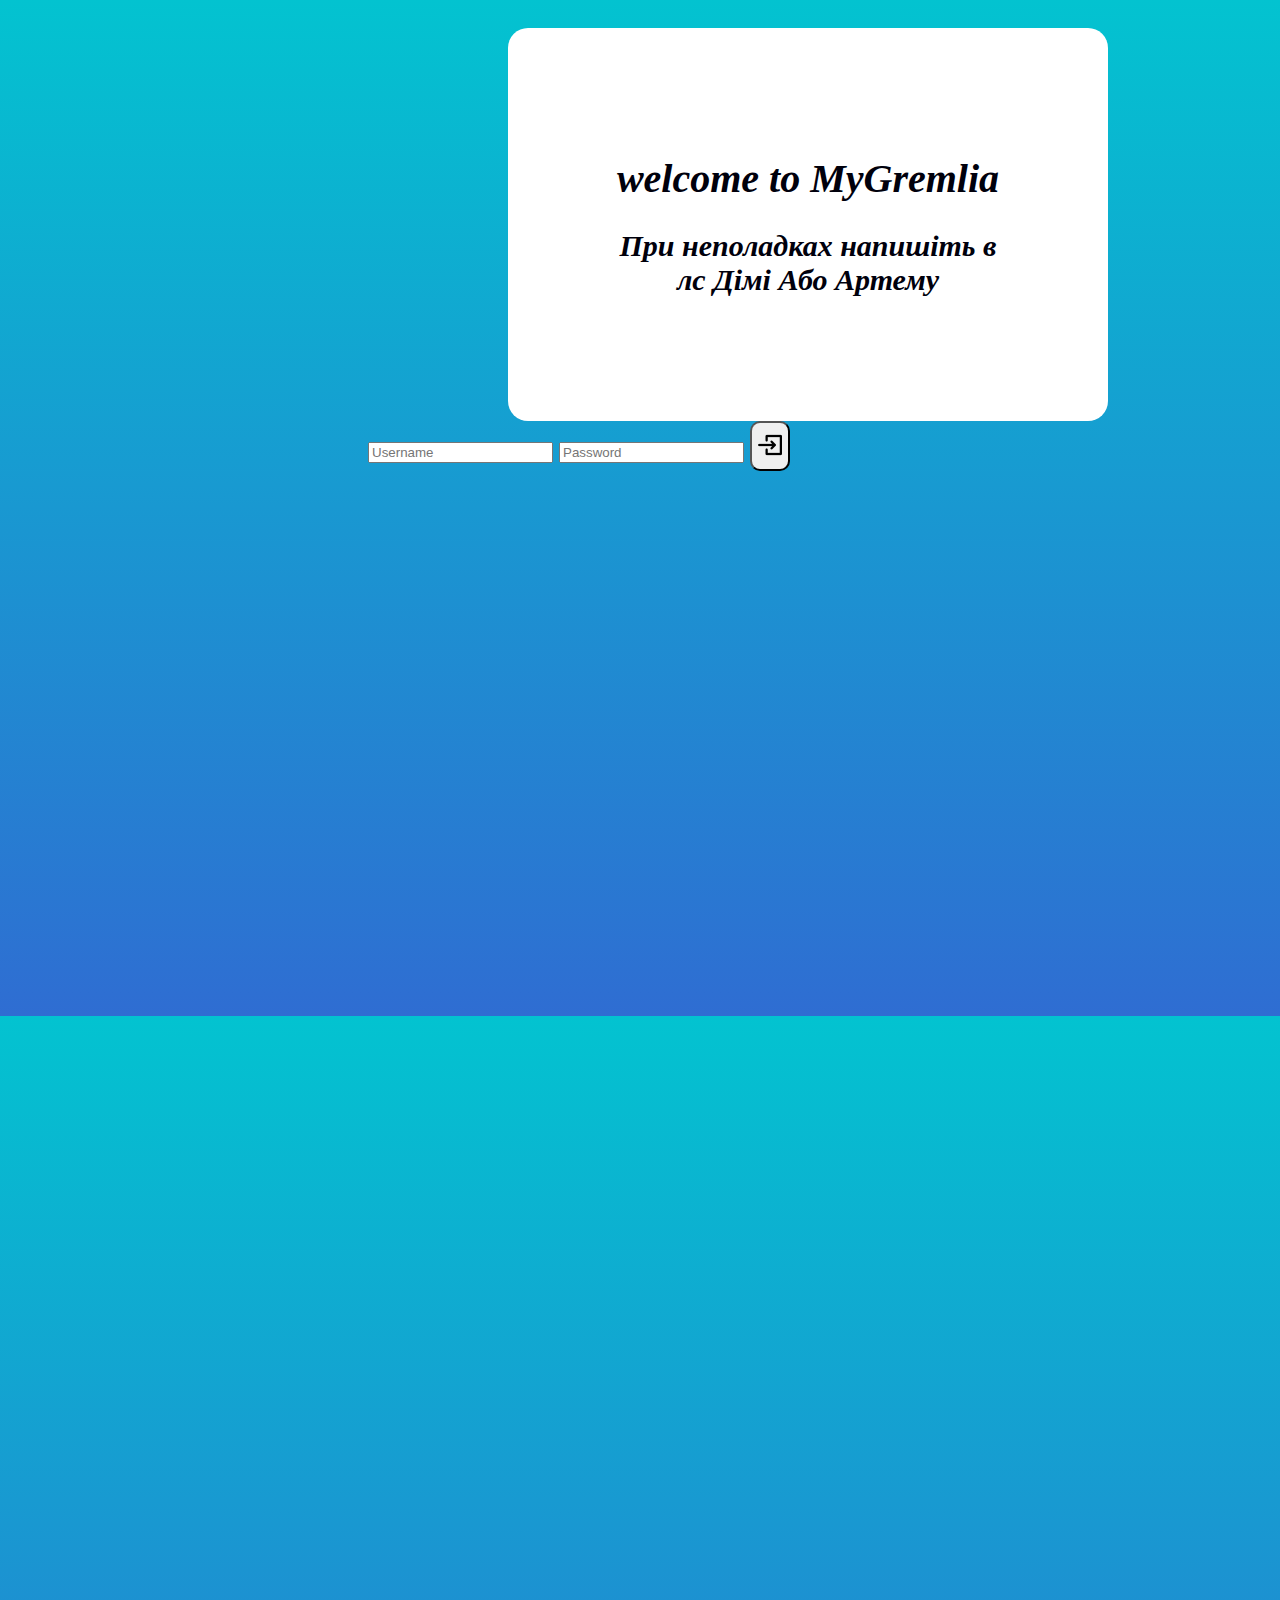
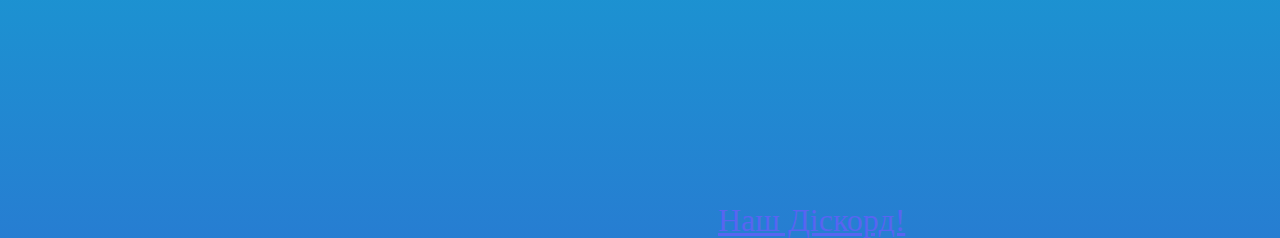
==== index.html @ 1b24bd5d "Add files via upload" ====
<!DOCTYPE html>
<html>
	<head>
		<meta charset="UTF-8"/>
		<title>National bank of archo-gremlia</title>
		<link href="css/style.css" rel="stylesheet" type="text/css">
		<meta name="viewport" content="width=device-width, initial-scale=1.0">
	</head>
	<body>
	<div class="start">
		<h1 class="p1" id="NA">welcome to MyGremlia</h1>
		<div class="LineGradient"></div>
		<h2 class="p2">При неполадках напишіть в лс Дімі Або Артему</h2>
	</div>
	<div class="check">
		<input id="name" class="imya" placeholder="Username">
		<input id="password"  class="parol"  placeholder="Password">
		<button type="button" class="login" onclick="getInfo()"><img class="loginImg" src="css/images/Login.png"></button>
		<script src="js/main.js"></script>
	</div>
	<div class="Acc" id="Acc">
	<h1 class="AccName" id="AccName">Акаунт Користувача:Дмитро</h1>
	<h1 class="PassAcc">Паспорт Користувача:</h1>
	<img id="imgPass" class="PassImg"src="css/images/Dima.png"></img>
	<div class="LineGradient2"></div>
	<h1 class="BankAcc">Банківський Рахунок Користувача:</h1>
	<h2 class="OrtInHave" id="OrtInHave">Ортків в наявності: 240</h2>
	<h2 class="MonthMin" id="MonthMin">Місячні витрати: 0</h2>
	<h2 class="OrtInAva" id="OrtInAva">Ортків за штрафи: 0</h2>
	<h2 class="OrtInMon" id="OrtInMon">Щомісячна Зарплата: 0</h2>
	<h2 class="OrtMin" id="OrtMin">Ортків витрачено: 0</h2>
	<h1 class="BlagoAcc" id="BlagoAcc">Благополуччя Користувача:</h1>
	<h2 class="RobotaAcc" id="RobotaAcc">Робота користувача: Співак, Політичний Діяч</h2>
	<h2 class="Strach" id="Strach">Страховки: </h2>
	</div>
		<a href="https://discord.gg/2CWbFX7F">Наш Діскорд!</a>
	</body>
</html>
---- css/style.css ----
body {
	background-image: linear-gradient(180deg, #03c3d0,#2f6dd2);
	width: 1000px;
	height: 1000px;
}
.menu {
	position: relative;
	background-color: #ffffff;
	border: 3px solid #4a4a4a;
	border-radius: 1px;
	width: 50%;
	padding: 5px;
	text-align: top-left;
	font-style: Monaco;
	font: italic 2em "Fira Sans", serif;
}
.PassportMenu {
	width: 130px;
	height: 50px;
	border-radius: 10px;
	color: #4a4a4a;
	text-align: right;
}
.BankMenu {
	width: 90px;
	height: 50px;
	border-radius: 10px;
	color: #4a4a4a;
	text-align: right;
}
.check {
	font-size: 150%;
	position: relative;
	top: 20px;
	right: -360px;
}
.start {
	color: #00000c;
	background-color: #ffffff;
	border: 0px solid #4a4a4a;
	font-style: Monaco;
	font: italic 1.2em "Fira Sans", serif;
	font-size: 20px;
	border-radius: 20px;
	width: 40%;
	text-align: center;
	position: relative;
	top: 20px;
	right: -500px;
	padding: 100px;
}
a {
	color: #5865f1;
	font-size: 32px;
	text-align: center;
	position: relative;
	top: 20px;
	right: -710px;
}
.CheckYourBalance {
	color: #ffffff;
}
.login {
	border-radius: 10px;
	height: 50px;
	border-radius: 10px;
	font: italic 1.2 em "Fira Sans", serif;
}
.OpenTab {
	border-radius: 10px;
	width: 124px;
	height: 50px;
	font-size: 28px;
	text-align: right;
}
.PassImg {
	position: relative;
	right: -400px;
	top: 25px;
}
.MenuImg {
	position: relative;
	right: 10px;
	top: 3px;
}
@media(max-width: 700px){
.start {
	width: 20%;
	right: -75px;
	font-family: 'Amatic SC', cursive;
	font-size: 8px;
	height: 240px;
	text-align: center;
	border: 0px solid #4a4a4a;
	padding: 10px;
}
.Acc {
	border-radius: 20px;
	color: #00000c;
	background-color: #ffffff;
	width: 35%;
	right: -75px;
	font-family: 'Amatic SC', cursive;
	font-size: 8px;
	height: 440px;
	text-align: center;
	border: 0px solid #4a4a4a;
	padding: 10px;
}
.AccName {
	font-size: 20px;
	background: linear-gradient(180deg, #03c3d0,#2f6dd2);
	-webkit-background-clip: text;
	-webkit-text-fill-color: transparent;
}
.PassAcc {
	width: 70px;
}
.LineGradient {
	position: relative;
	right: -15px;
	width: 170px;
	height: 5px;
	background-color: #00ccff;
	border-radius: 10px;
}
.LineGradient2 {
	position: relative;
	right: -15px;
	width: 2.5px;
	height: 220px;
	background-image: linear-gradient(180deg, #3e95c6,#3a92bf);
	border-radius: 10px;
	top: -70px;
	right: -3px;
}
.BankAcc {
	position: relative;
	top: -280px;
	right: 30px;	
}
.OrtInHave {
	position: relative;
	font-size: 14px;
	top: -290px;
	right: -10px;
	text-align: left;
}
.MonthMin {
	position: relative;
	font-size: 14px;
	top: -300px;
	right: -10px;
	text-align: left;
}
.OrtInAva {
	position: relative;
	font-size: 14px;
	top: -310px;
	right: -10px;
	text-align: left;
}
.OrtInMon {
	position: relative;
	font-size: 14px;
	top: -320px;
	right: -10px;
	text-align: left;
}
.OrtMin {
	position: relative;
	font-size: 14px;
	top: -330px;
	right: -10px;
	text-align: left;
}
.BlagoAcc {
	position: relative;
	top: -340px;
	right: 55px;	
}
.RobotaAcc {
	position: relative;
	font-size: 14px;
	top: -350px;
	right: -10px;
	text-align: left;
}
.Strach {
	position: relative;
	font-size: 14px;
	top: -360px;
	right: -10px;
	text-align: left;
}
.parol {
	position: relative;
	top: -150px;
	right: 148px;
	border-radius: 10px;
	font-family: 'Amatic SC', cursive;
	width: 140px;
	height: 25px;
	position: relative;
	font-size: 15px;
	border-color: #50aef1;
}
.imya {
	border-radius: 10px;
	font-family: 'Amatic SC', cursive;
	width: 140px;
	height: 25px;
	position: relative;
	font-size: 15px;
	top: -200px;
	right: -10px;
	border-color: #04cdfd;
}
.p2 {
	position: relative;
	top: 100px;
	width:150px;
	right: -25px;
}
.check {
	font-size: 250%;
	position: relative;
	top: 20px;
	right: -100px;
}
.login {
	height: 30px;
	width: 30px;
	font-size: 50%;
	border-radius: 10px;
	font: italic 1.2 em "Fira Sans", serif;
	position: relative;
	top: -50px;
	right: 245px;
	border-color: #04cdfd;
}
a {
	color: #5865f1;
	font-size: 16px;
	text-align: center;
	position: relative;
	top: 120px;
	right: 210px;
}
.menu {
	width: 20%;
	font: italic 1.2em "Fira Sans", serif;
	font-size: 30px;	 
}
.PassportMenu {
	width: 90px;
	height: 36px;
	border-radius: 10px;
	color: #4a4a4a;
	font-size: 8px;
}
.BankMenu {
	width: 62px;
	height: 35px;
	border-radius: 10px;
	color: #4a4a4a;
	font-size: 8px;
}
.BankImg {
	width: 15px;
	position: relative;
	right: 1px;
}
.PassportImg {
	width: 20px;
	position: relative;
	right: 1px;
	
}
.PassImg {
	width: 200px;
	height: 180px;
	position: relative;
	right: -50px;
	top: -50px;
}
.MenuImg {
	width: 15px;
	position: relative;
	right: 2px;
}
.OpenTab {
	border-radius: 10px;
	width: 67px;
	height: 30px;
	font-size: 12px;
	text-align: right;
}
.loginImg {
	position: relative;
	height: 15px;
	width: 15px;
}
	}
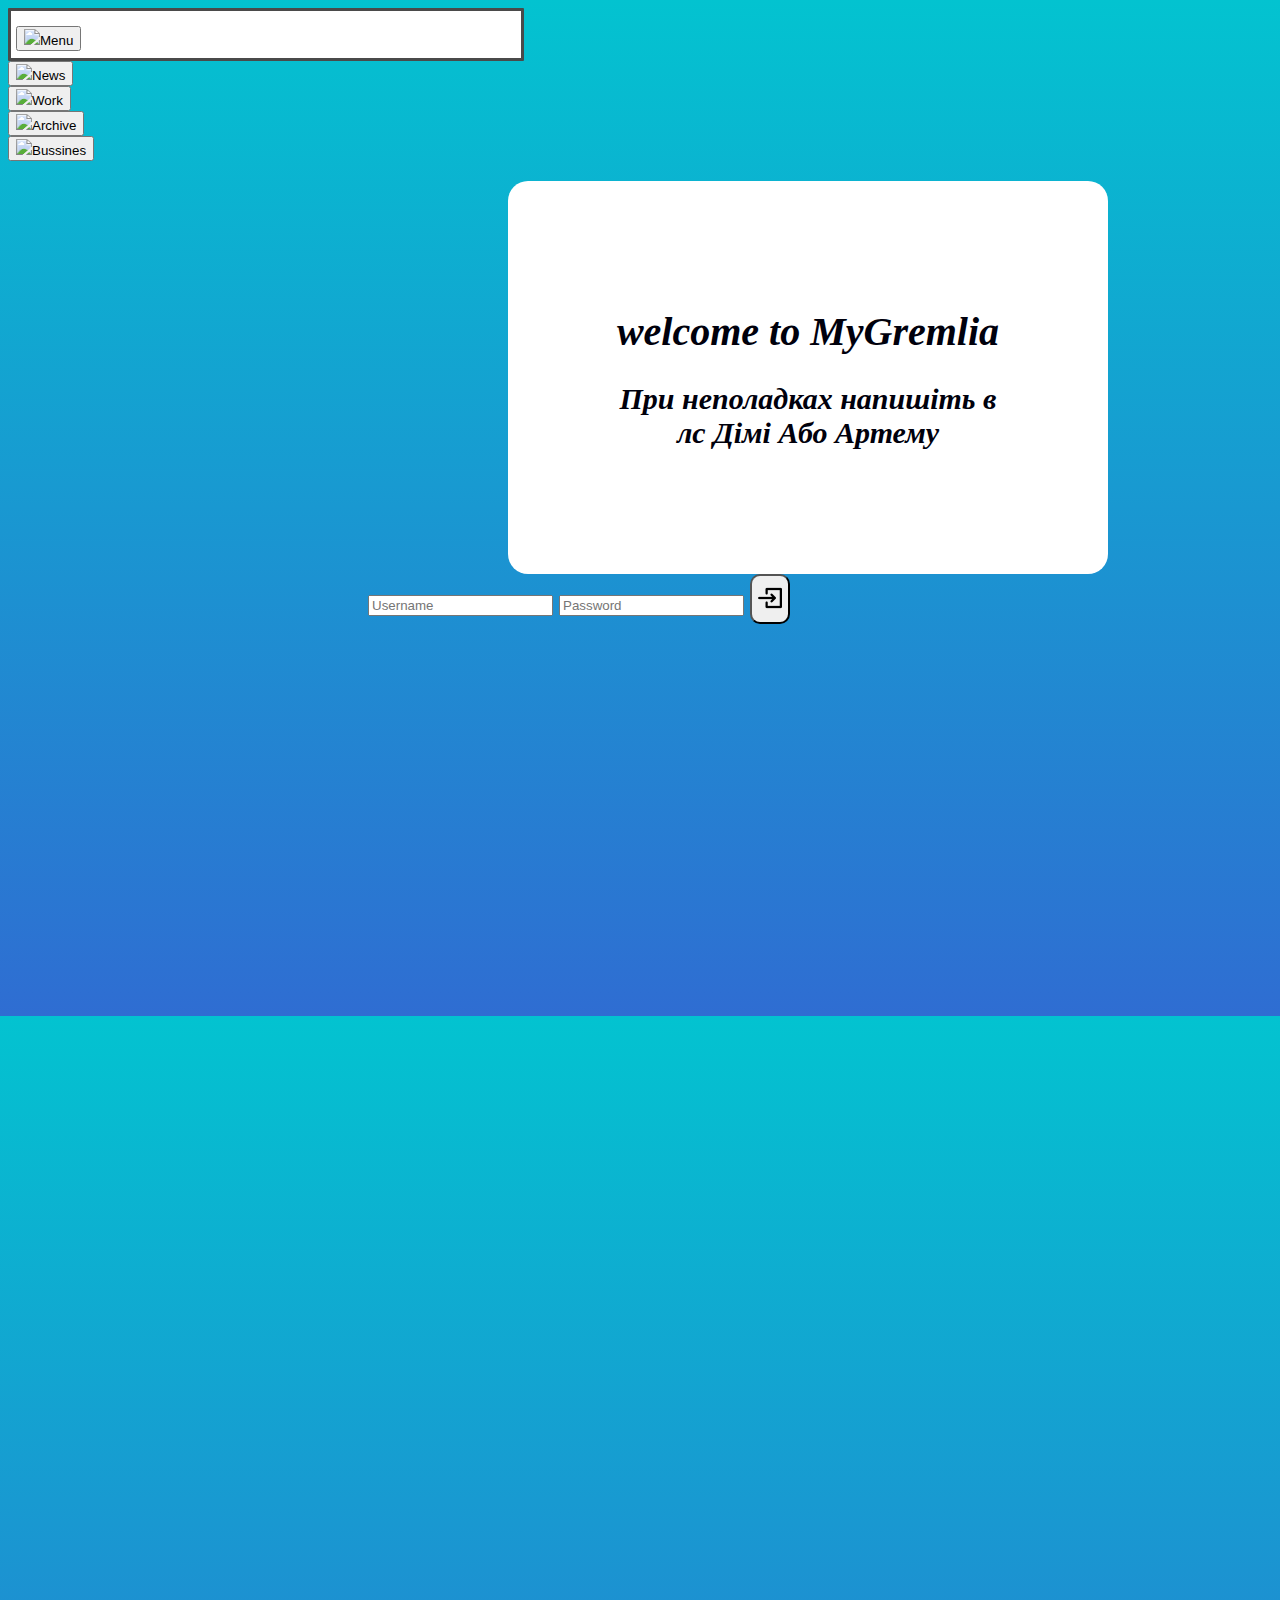
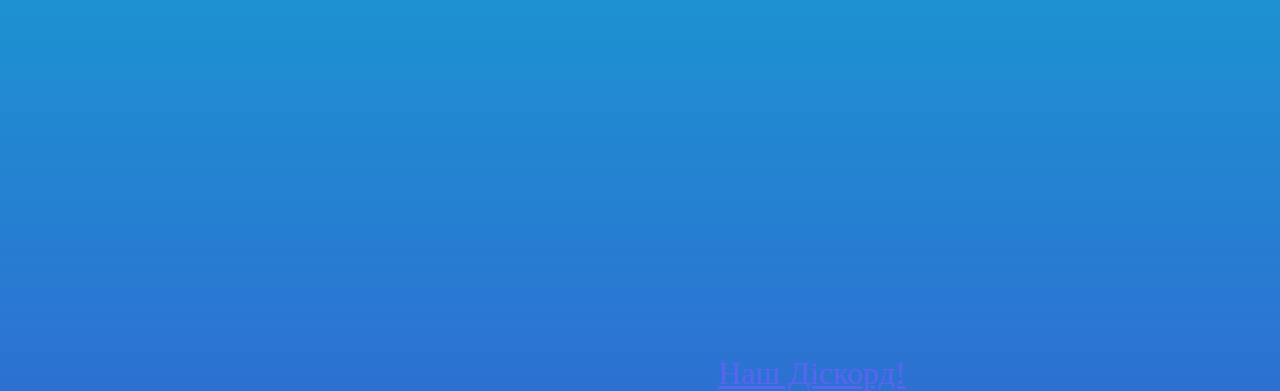
==== commit 7cfc55b7: "Add files via upload" ====
--- a/index.html
+++ b/index.html
@@ -7,12 +7,25 @@
 		<meta name="viewport" content="width=device-width, initial-scale=1.0">
 	</head>
 	<body>
-	<div class="start">
+	<div class="menu" id="menu">
+	<button class="MenuButton" id="MenuButton" onclick="MenuOpen()"><img class="ImgMenu"src="css/Images/Menu.png">Menu</button>
+	<div class="LineGradient3"></div>
+	</div>
+	<div class="MenuWindow" id="MenuWindow">
+	<button class="B1"><img src="css/Images/News.png" class="NewsIcon">News</button>
+	<div class="Line1"></div>
+	<button class="B2"><img src="css/Images/Work.png" class="WorkIcon">Work</button>
+	<div class="Line2"></div>
+	<button class="B3"><img src="css/Images/Archive.png" class="ArchiveIcon">Archive</button>
+	<div class="Line3"></div>
+	<button class="B4"><img src="css/Images/Bussines.png" class="BussinesIcon">Bussines</button>
+	</div>
+	<div class="start" id="loginWindow">
 		<h1 class="p1" id="NA">welcome to MyGremlia</h1>
 		<div class="LineGradient"></div>
 		<h2 class="p2">При неполадках напишіть в лс Дімі Або Артему</h2>
 	</div>
-	<div class="check">
+	<div class="check" id="loginInAcc">
 		<input id="name" class="imya" placeholder="Username">
 		<input id="password"  class="parol"  placeholder="Password">
 		<button type="button" class="login" onclick="getInfo()"><img class="loginImg" src="css/images/Login.png"></button>
--- a/css/style.css
+++ b/css/style.css
@@ -87,7 +87,6 @@
 .start {
 	width: 20%;
 	right: -75px;
-	font-family: 'Amatic SC', cursive;
 	font-size: 8px;
 	height: 240px;
 	text-align: center;
@@ -100,7 +99,6 @@
 	background-color: #ffffff;
 	width: 35%;
 	right: -75px;
-	font-family: 'Amatic SC', cursive;
 	font-size: 8px;
 	height: 440px;
 	text-align: center;
@@ -198,7 +196,6 @@
 	top: -150px;
 	right: 148px;
 	border-radius: 10px;
-	font-family: 'Amatic SC', cursive;
 	width: 140px;
 	height: 25px;
 	position: relative;
@@ -207,7 +204,6 @@
 }
 .imya {
 	border-radius: 10px;
-	font-family: 'Amatic SC', cursive;
 	width: 140px;
 	height: 25px;
 	position: relative;
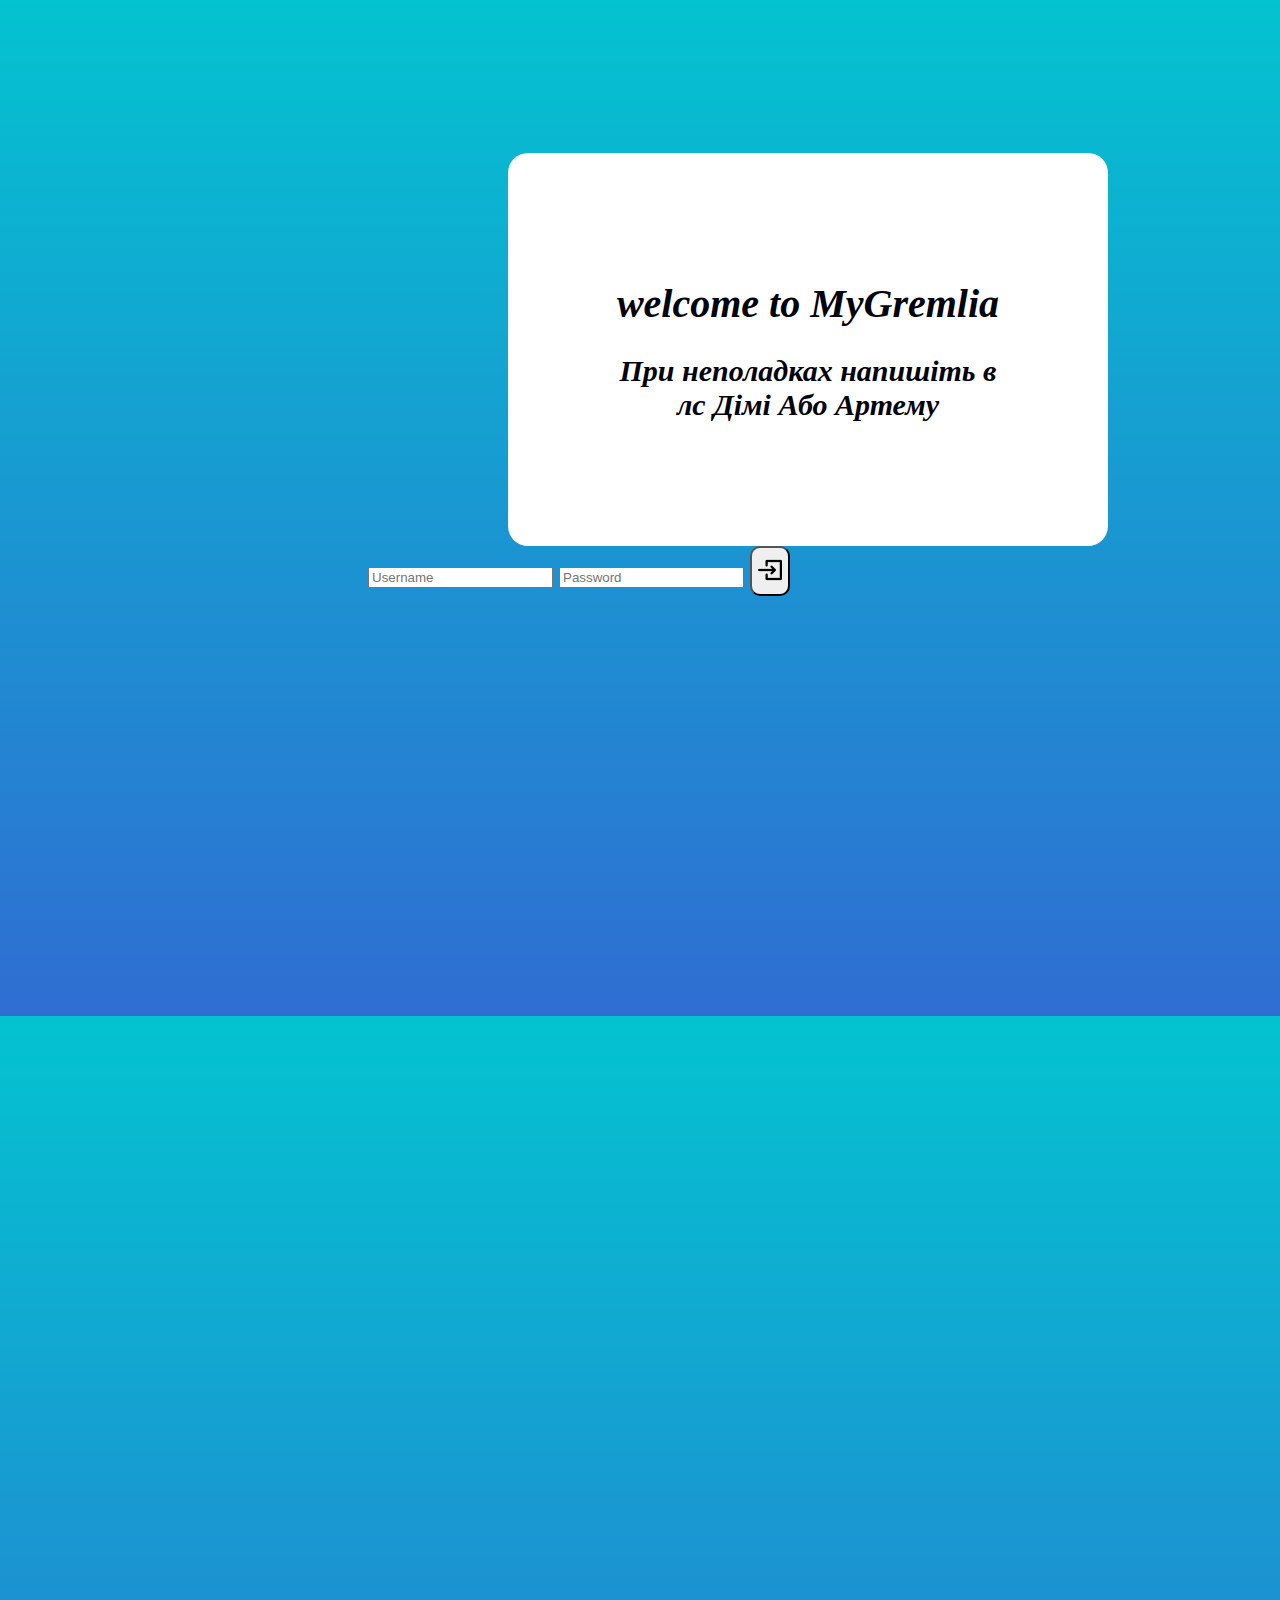
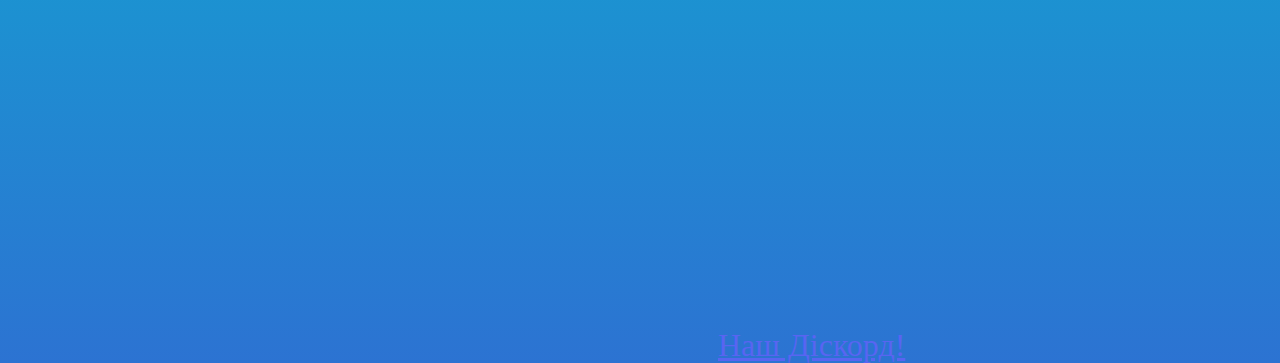
==== commit 0c39fe5c: "Add files via upload" ====
--- a/index.html
+++ b/index.html
@@ -7,6 +7,7 @@
 		<meta name="viewport" content="width=device-width, initial-scale=1.0">
 	</head>
 	<body>
+	<div class="MenuS">
 	<div class="menu" id="menu">
 	<button class="MenuButton" id="MenuButton" onclick="MenuOpen()"><img class="ImgMenu"src="css/Images/Menu.png">Menu</button>
 	<div class="LineGradient3"></div>
@@ -19,6 +20,7 @@
 	<button class="B3"><img src="css/Images/Archive.png" class="ArchiveIcon">Archive</button>
 	<div class="Line3"></div>
 	<button class="B4"><img src="css/Images/Bussines.png" class="BussinesIcon">Bussines</button>
+	</div>
 	</div>
 	<div class="start" id="loginWindow">
 		<h1 class="p1" id="NA">welcome to MyGremlia</h1>
--- a/css/style.css
+++ b/css/style.css
@@ -2,18 +2,7 @@
 	background-image: linear-gradient(180deg, #03c3d0,#2f6dd2);
 	width: 1000px;
 	height: 1000px;
-}
-.menu {
-	position: relative;
-	background-color: #ffffff;
-	border: 3px solid #4a4a4a;
-	border-radius: 1px;
-	width: 50%;
-	padding: 5px;
-	text-align: top-left;
-	font-style: Monaco;
-	font: italic 2em "Fira Sans", serif;
-}
+}	
 .PassportMenu {
 	width: 130px;
 	height: 50px;
@@ -83,6 +72,9 @@
 	right: 10px;
 	top: 3px;
 }
+.MenuButton:hover {
+	box-shadow: inset 100px 0 0 0 #000000;
+}
 @media(max-width: 700px){
 .start {
 	width: 20%;
@@ -97,13 +89,14 @@
 	border-radius: 20px;
 	color: #00000c;
 	background-color: #ffffff;
-	width: 35%;
-	right: -75px;
+	width: 85%;
+	left: 20px;
 	font-size: 8px;
 	height: 440px;
 	text-align: center;
 	border: 0px solid #4a4a4a;
 	padding: 10px;
+	position: absolute;
 }
 .AccName {
 	font-size: 20px;
@@ -165,6 +158,128 @@
 	right: -10px;
 	text-align: left;
 }
+.MenuButton {
+	position: relative;
+	width: 100px;
+	border-radius: 10px;
+	text-align: right;
+	right: -135px;
+	font-size: 16px;
+	border-color: #04cdfd;
+	box-shadow: inset 0 0 0 0 #adadad;
+	transition: ease-out 0.3s;
+	outline: none;
+}
+.MenuButton:hover {
+	box-shadow: inset 100px 0 0 0 #adadad;
+}
+.ImgMenu {
+	position: relative;
+	right: 20px;
+	top: 2px;
+}
+.LineGradient3 {
+	position: relative;
+	border-radius: 10px;
+	width: 5px;
+	height: 20px;
+	background-image: linear-gradient(180deg, #03c3d0,#2f6dd2);
+	right: -175px;
+	top: -25px;
+}
+.MenuWindow {
+	position: relative;
+	padding: 5px;
+	background-color: #ffffff;
+	width: 360px;
+	border-radius: 10px;
+	border: 2px solid transparent;
+	border-image: linear-gradient(0deg, #03c3d0,#2f6dd2);
+	border-image-slice: 1;
+	height: 50px;
+}
+.B1 {
+	position: relative;
+	right: 0px;
+	height: 50px;
+	font-size : 13px;
+	border-radius: 10px;
+	border-color: #3e95c6;
+}
+.NewsIcon {
+	position: relative;
+	top: 7px;
+	right: 3px;
+}
+.Line1 {
+	position: relative;
+	width: 10px;
+	height: 50px;
+	top: -50px;
+	right: -77px;
+	background-image: linear-gradient(0deg, #03c3d0,#2f6dd2);
+	border-radius: 10px;
+}
+.B2 {
+	position: relative;
+	right: -90px;
+	top: -100px;
+	font-size : 13px;
+	border-radius: 10px;
+	border-color: #3e95c6;
+	height: 50px;
+}
+.WorkIcon {
+	position: relative;
+	top: 7px;
+	right: 3px;
+}
+.Line2 {
+	position: relative;
+	width: 10px;
+	height: 50px;
+	top: -150px;
+	right: -163px;
+	background-image: linear-gradient(0deg, #03c3d0,#2f6dd2);
+	border-radius: 10px;
+}
+.B3 {
+	position: relative;
+	right: -176px;
+	top: -200px;
+	font-size : 13px;
+	border-radius: 10px;
+	border-color: #3e95c6;
+	height: 50px;
+}
+.ArchiveIcon {
+	position: relative;
+	top: 7px;
+	right: 3px;
+}
+.Line3 {
+	position: relative;
+	width: 10px;
+	height: 50px;
+	top: -250px;
+	right: -263px;
+	background-image: linear-gradient(0deg, #03c3d0,#2f6dd2);
+	border-radius: 10px;
+}
+.B4 {
+	position: relative;
+	right: -277px;
+	font-size : 10.8px;
+	border-radius: 10px;
+	border-color: #3e95c6;
+	height: 50px;
+	top: -300px;
+}
+.BussinesIcon {
+	position: relative;
+	top: 7px;
+	right: 3px;
+}
 .OrtMin {
 	position: relative;
 	font-size: 14px;
@@ -243,11 +358,6 @@
 	top: 120px;
 	right: 210px;
 }
-.menu {
-	width: 20%;
-	font: italic 1.2em "Fira Sans", serif;
-	font-size: 30px;	 
-}
 .PassportMenu {
 	width: 90px;
 	height: 36px;
@@ -279,11 +389,6 @@
 	position: relative;
 	right: -50px;
 	top: -50px;
-}
-.MenuImg {
-	width: 15px;
-	position: relative;
-	right: 2px;
 }
 .OpenTab {
 	border-radius: 10px;
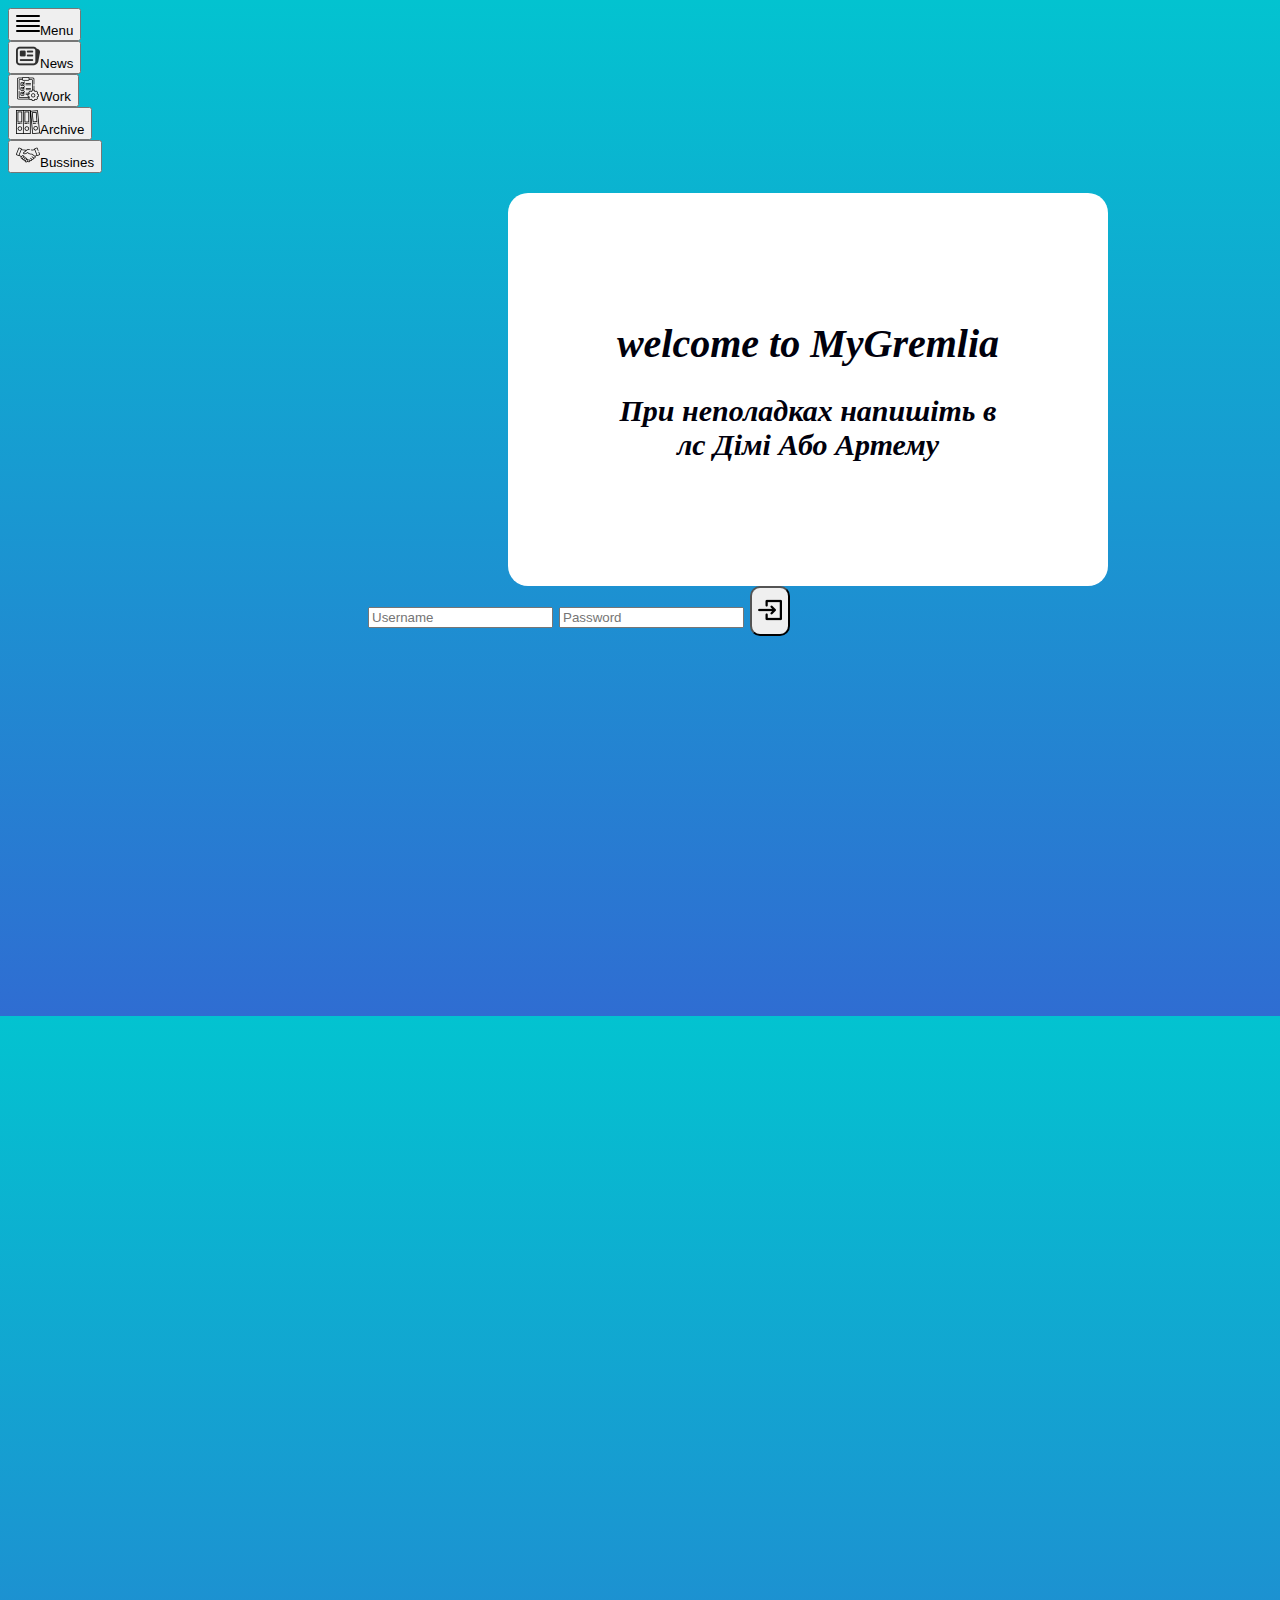
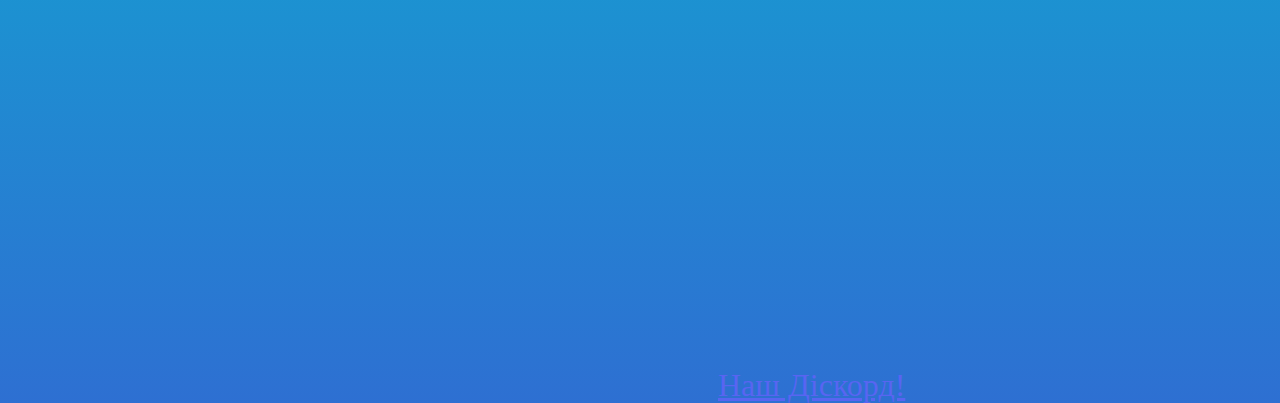
==== commit a2c4f412: "Add files via upload" ====
--- a/index.html
+++ b/index.html
@@ -9,17 +9,17 @@
 	<body>
 	<div class="MenuS">
 	<div class="menu" id="menu">
-	<button class="MenuButton" id="MenuButton" onclick="MenuOpen()"><img class="ImgMenu"src="css/Images/Menu.png">Menu</button>
+	<button class="MenuButton" id="MenuButton" onclick="MenuOpen()"><img class="ImgMenu"src="css/images/Menu.png">Menu</button>
 	<div class="LineGradient3"></div>
 	</div>
 	<div class="MenuWindow" id="MenuWindow">
-	<button class="B1"><img src="css/Images/News.png" class="NewsIcon">News</button>
+	<button class="B1"><img src="css/images/News.png" class="NewsIcon">News</button>
 	<div class="Line1"></div>
-	<button class="B2"><img src="css/Images/Work.png" class="WorkIcon">Work</button>
+	<button class="B2"><img src="css/images/Work.png" class="WorkIcon">Work</button>
 	<div class="Line2"></div>
-	<button class="B3"><img src="css/Images/Archive.png" class="ArchiveIcon">Archive</button>
+	<button class="B3"><img src="css/images/Archive.png" class="ArchiveIcon">Archive</button>
 	<div class="Line3"></div>
-	<button class="B4"><img src="css/Images/Bussines.png" class="BussinesIcon">Bussines</button>
+	<button class="B4"><img src="css/images/Bussines.png" class="BussinesIcon">Bussines</button>
 	</div>
 	</div>
 	<div class="start" id="loginWindow">
--- a/css/style.css
+++ b/css/style.css
@@ -173,6 +173,10 @@
 .MenuButton:hover {
 	box-shadow: inset 100px 0 0 0 #adadad;
 }
+.MenuS {
+	position: relative;
+	top: 520px;
+}
 .ImgMenu {
 	position: relative;
 	right: 20px;
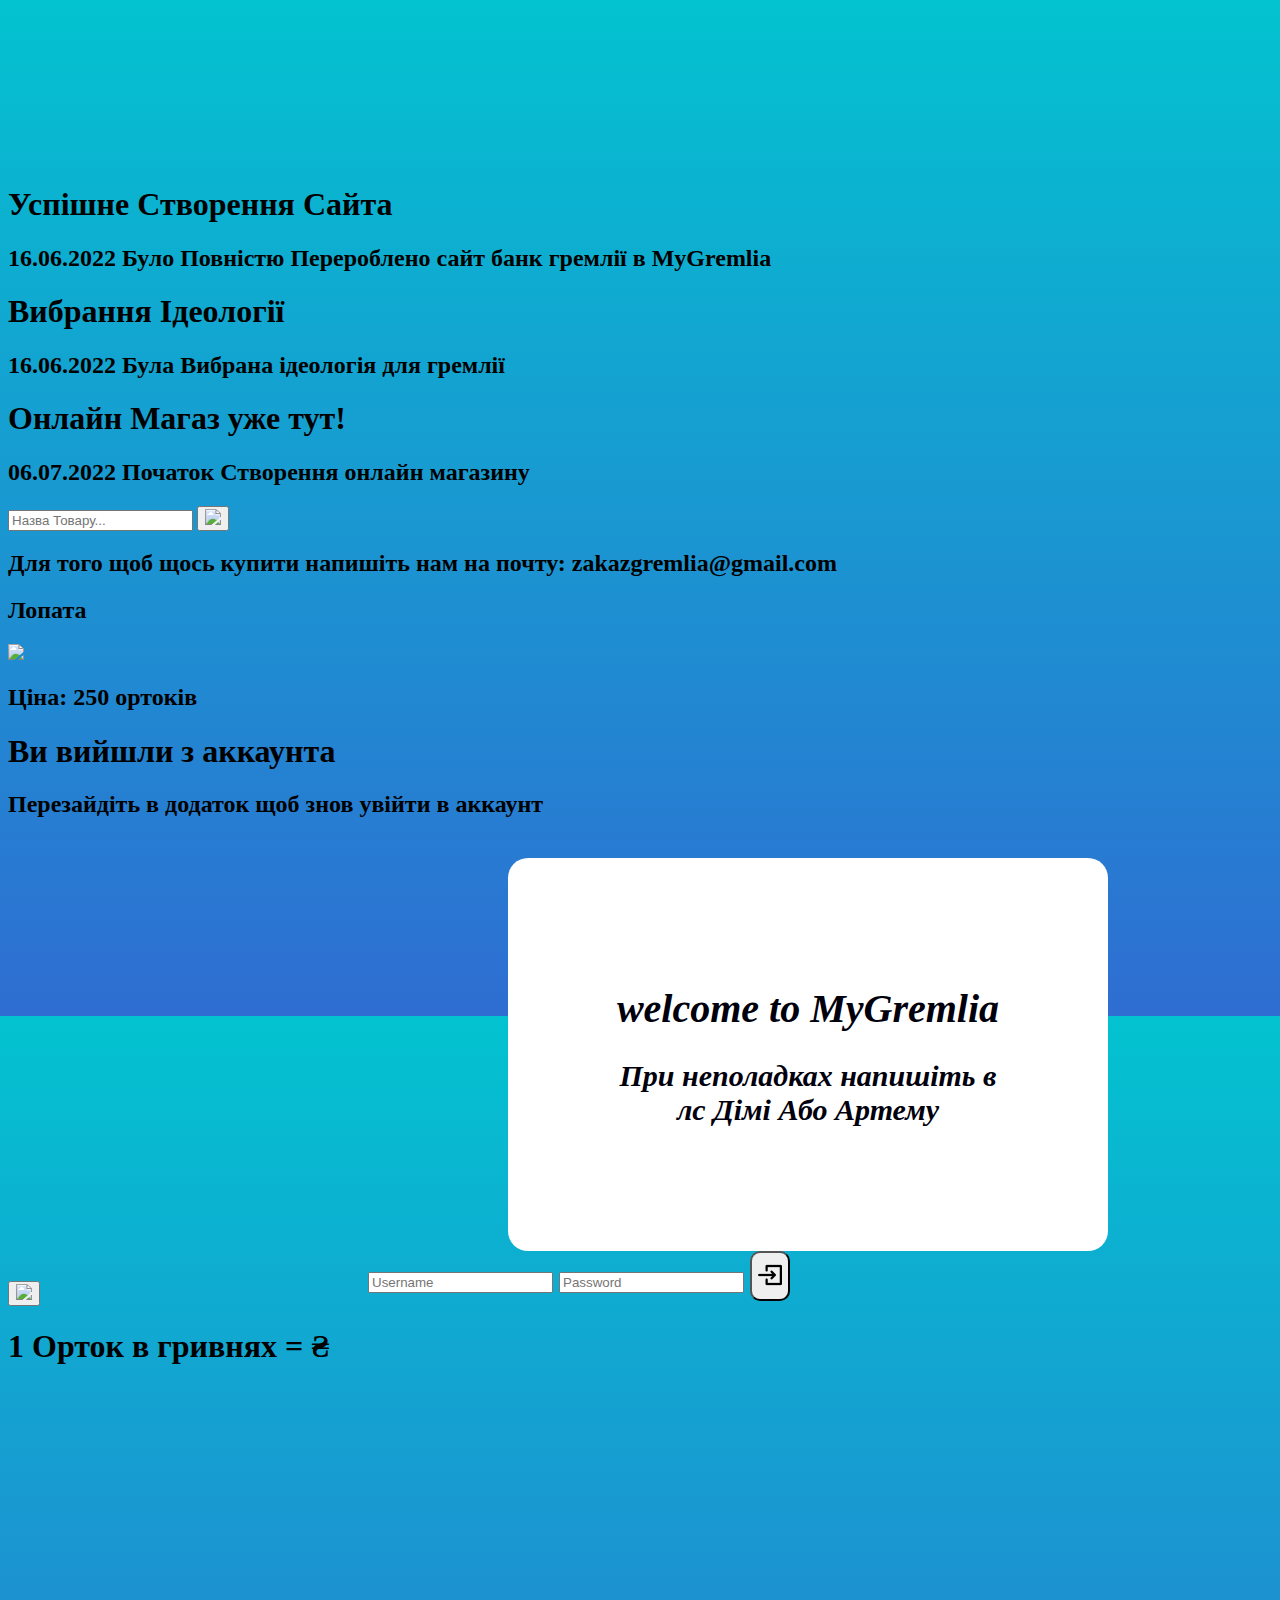
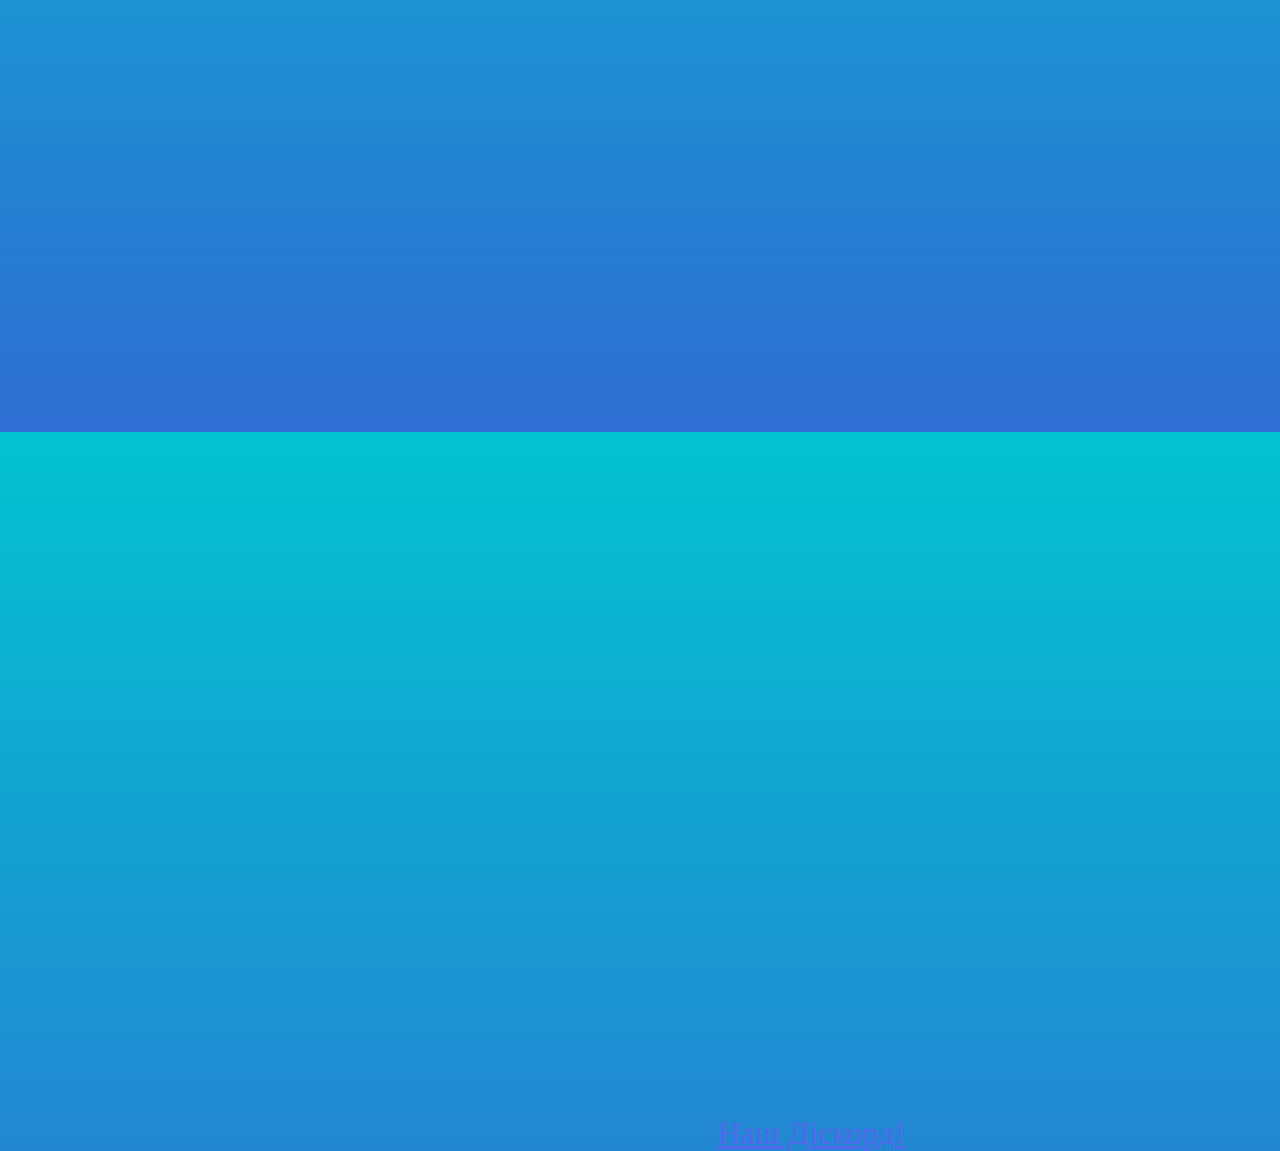
==== commit e3c61895: "Add files via upload" ====
--- a/index.html
+++ b/index.html
@@ -2,9 +2,10 @@
 <html>
 	<head>
 		<meta charset="UTF-8"/>
-		<title>National bank of archo-gremlia</title>
+		<title>National bank of gremlia</title>
 		<link href="css/style.css" rel="stylesheet" type="text/css">
 		<meta name="viewport" content="width=device-width, initial-scale=1.0">
+		<script src="https://code.jquery.com/jquery-3.6.0.min.js"></script>
 	</head>
 	<body>
 	<div class="MenuS">
@@ -13,14 +14,46 @@
 	<div class="LineGradient3"></div>
 	</div>
 	<div class="MenuWindow" id="MenuWindow">
-	<button class="B1"><img src="css/images/News.png" class="NewsIcon">News</button>
+	<button class="B1" onclick="NewsOpen()"><img src="css/images/News.png" class="NewsIcon">News</button>
 	<div class="Line1"></div>
 	<button class="B2"><img src="css/images/Work.png" class="WorkIcon">Work</button>
 	<div class="Line2"></div>
 	<button class="B3"><img src="css/images/Archive.png" class="ArchiveIcon">Archive</button>
 	<div class="Line3"></div>
-	<button class="B4"><img src="css/images/Bussines.png" class="BussinesIcon">Bussines</button>
+	<button class="B4"onclick="ShopOpen()"><img src="css/images/Shop.png" class="ShopIcon">Shop</button>
 	</div>
+	</div>
+	<div class="news" id="NewsWindow">
+	<div class="N1">
+		<h1 class="N1G" id="N1G">Успішне Створення Сайта</h1>
+		<div class="LineGradient4"></div>
+		<h2 class="N1D" id="N1D">16.06.2022 Було Повністю Перероблено сайт банк гремлії в MyGremlia</h2>
+	</div>
+	<div class="N2">
+		<h1 class="N2G" id="N1G">Вибрання Ідеології</h1>
+		<div class="LineGradient5"></div>
+		<h2 class="N2D" id="N1D">16.06.2022 Була Вибрана ідеологія для гремлії</h2>
+	</div>
+	<div class="N3">
+		<h1 class="N3G" id="N1G">Онлайн Магаз уже тут!</h1>
+		<div class="LineGradient6"></div>
+		<h2 class="N3D" id="N1D">06.07.2022 Початок Створення онлайн магазину</h2>
+	</div>
+	</div>
+	<div class="shop" id="ShopWindow">
+		<input id="FindByName" class="FindByName" placeholder="Назва Товару...">
+		<button type="button" class="FindProd" onclick="getProd()"><img class="FindProdImg" src="css/images/Find.png"></button>
+		<h2 class="gmailText">Для того щоб щось купити напишіть нам на почту: zakazgremlia@gmail.com</h2>
+			<div class="Product" id="Product">
+				<h2 class="ProductName" id="ProductName">Лопата</h2>
+				<img id="ProductImg" class="ProductImg"src="css/images/Rock.png"></img>
+				<h2 class="ProductDesc" id="ProductDesc">Ціна: 250 ортоків</h2>
+			</div>
+	</div>
+	<div class="logoutWindow" id="logoutWindow">
+		<h1 class="p3" id="NA">Ви вийшли з аккаунта</h1>
+		<div class="LineGradient"></div>
+		<h2 class="p4">Перезайдіть в додаток щоб знов увійти в аккаунт</h2>
 	</div>
 	<div class="start" id="loginWindow">
 		<h1 class="p1" id="NA">welcome to MyGremlia</h1>
@@ -31,23 +64,28 @@
 		<input id="name" class="imya" placeholder="Username">
 		<input id="password"  class="parol"  placeholder="Password">
 		<button type="button" class="login" onclick="getInfo()"><img class="loginImg" src="css/images/Login.png"></button>
-		<script src="js/main.js"></script>
+	</div>
+		<button type="button" class="logout" onclick="logout()" id="LogoutB"><img class="loginImg" src="css/images/Logout.png"></button>
+	<div class="OrtokRate" id="OrtokRate">
+	<h1 class="OrtokInUah">1 Орток в гривнях = <span id="Sweatcoin"></span>₴ </h1>
 	</div>
 	<div class="Acc" id="Acc">
-	<h1 class="AccName" id="AccName">Акаунт Користувача:Дмитро</h1>
-	<h1 class="PassAcc">Паспорт Користувача:</h1>
-	<img id="imgPass" class="PassImg"src="css/images/Dima.png"></img>
-	<div class="LineGradient2"></div>
-	<h1 class="BankAcc">Банківський Рахунок Користувача:</h1>
-	<h2 class="OrtInHave" id="OrtInHave">Ортків в наявності: 240</h2>
-	<h2 class="MonthMin" id="MonthMin">Місячні витрати: 0</h2>
-	<h2 class="OrtInAva" id="OrtInAva">Ортків за штрафи: 0</h2>
-	<h2 class="OrtInMon" id="OrtInMon">Щомісячна Зарплата: 0</h2>
-	<h2 class="OrtMin" id="OrtMin">Ортків витрачено: 0</h2>
-	<h1 class="BlagoAcc" id="BlagoAcc">Благополуччя Користувача:</h1>
-	<h2 class="RobotaAcc" id="RobotaAcc">Робота користувача: Співак, Політичний Діяч</h2>
-	<h2 class="Strach" id="Strach">Страховки: </h2>
+		<h1 class="AccName" id="AccName">Акаунт Користувача:Дмитро</h1>
+		<h1 class="PassAcc">Паспорт Користувача:</h1>
+		<img id="imgPass" class="PassImg"src="css/images/Dima.png"></img>
+		<div class="LineGradient2"></div>
+		<h1 class="BankAcc">Банківський Рахунок Користувача:</h1>
+		<h2 class="OrtInHave" id="OrtInHave">Ортків в наявності: 240</h2>
+		<h2 class="MonthMin" id="MonthMin">Місячні витрати: 0</h2>
+		<h2 class="OrtInAva" id="OrtInAva">Ортків за штрафи: 0</h2>
+		<h2 class="OrtInMon" id="OrtInMon">Щомісячна Зарплата: 0</h2>
+		<h2 class="OrtMin" id="OrtMin">Ортків витрачено: 0</h2>
+		<h1 class="BlagoAcc" id="BlagoAcc">Благополуччя Користувача:</h1>
+		<h2 class="RobotaAcc" id="RobotaAcc">Робота користувача: Співак, Політичний Діяч</h2>
+		<h2 class="Strach" id="Strach">Страховки: </h2>
 	</div>
 		<a href="https://discord.gg/2CWbFX7F">Наш Діскорд!</a>
+		<script src="js/main.js"></script>
+		<script src="js/cost.js"></script>
 	</body>
 </html>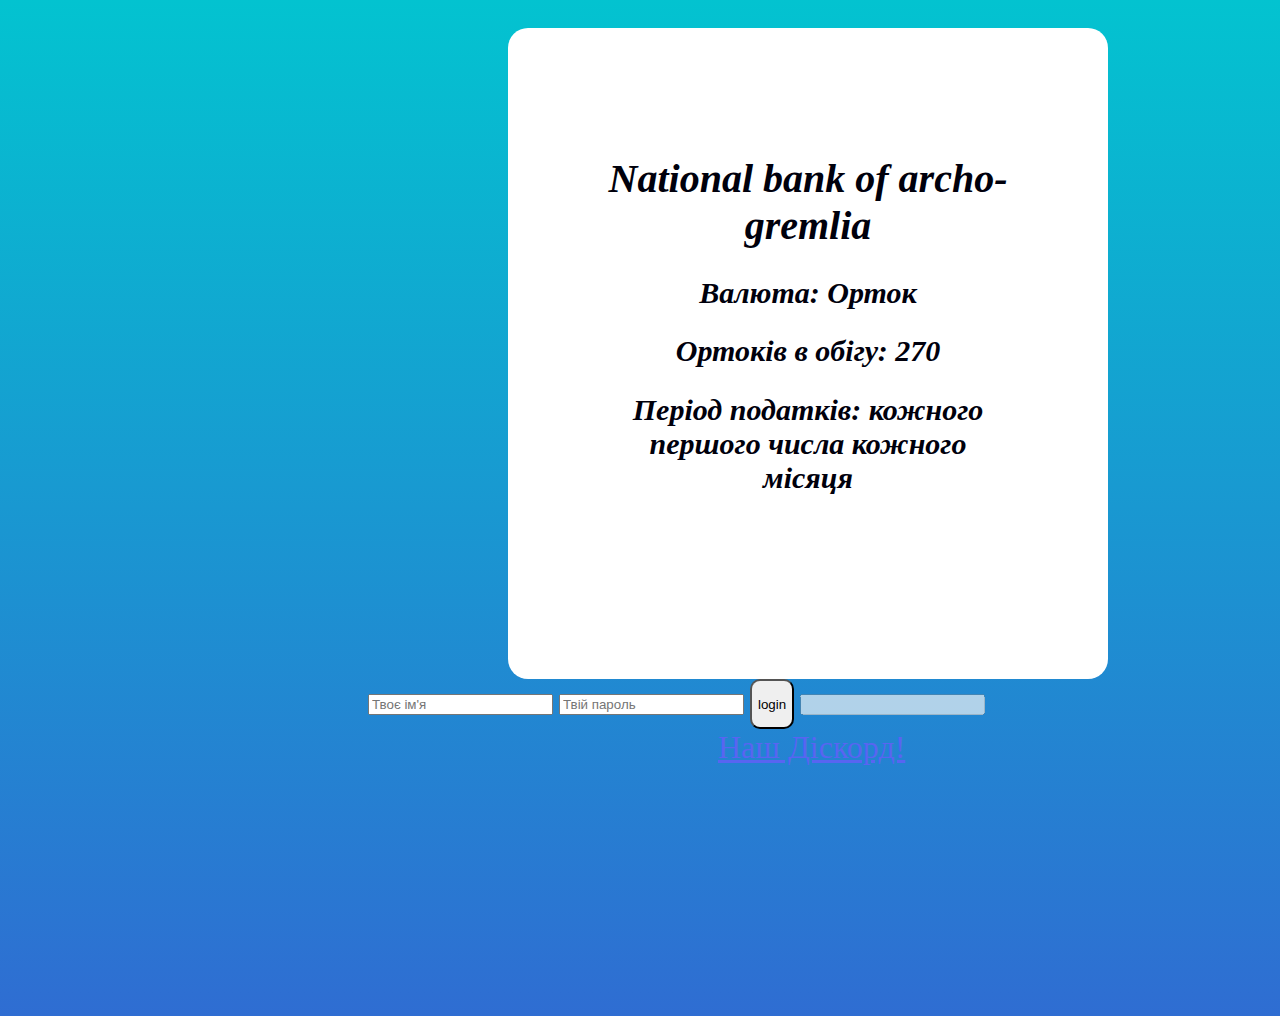
==== commit d7f50db9: "Add files via upload" ====
--- a/index.html
+++ b/index.html
@@ -2,90 +2,24 @@
 <html>
 	<head>
 		<meta charset="UTF-8"/>
-		<title>National bank of gremlia</title>
+		<title>National bank of archo-gremlia</title>
 		<link href="css/style.css" rel="stylesheet" type="text/css">
-		<meta name="viewport" content="width=device-width, initial-scale=1.0">
-		<script src="https://code.jquery.com/jquery-3.6.0.min.js"></script>
 	</head>
 	<body>
-	<div class="MenuS">
-	<div class="menu" id="menu">
-	<button class="MenuButton" id="MenuButton" onclick="MenuOpen()"><img class="ImgMenu"src="css/images/Menu.png">Menu</button>
-	<div class="LineGradient3"></div>
+	<div class="start">
+		<h1 class="p1">National bank of archo-gremlia</h1>
+		<h2>Валюта: Орток</h2>
+		<h2>Ортоків в обігу: 270</h2>
+		<h2>Період податків: кожного першого числа кожного місяця</h2>
+		<h2 class="CheckYourBalance">Перевірити свій баланс:</h2>
 	</div>
-	<div class="MenuWindow" id="MenuWindow">
-	<button class="B1" onclick="NewsOpen()"><img src="css/images/News.png" class="NewsIcon">News</button>
-	<div class="Line1"></div>
-	<button class="B2"><img src="css/images/Work.png" class="WorkIcon">Work</button>
-	<div class="Line2"></div>
-	<button class="B3"><img src="css/images/Archive.png" class="ArchiveIcon">Archive</button>
-	<div class="Line3"></div>
-	<button class="B4"onclick="ShopOpen()"><img src="css/images/Shop.png" class="ShopIcon">Shop</button>
-	</div>
-	</div>
-	<div class="news" id="NewsWindow">
-	<div class="N1">
-		<h1 class="N1G" id="N1G">Успішне Створення Сайта</h1>
-		<div class="LineGradient4"></div>
-		<h2 class="N1D" id="N1D">16.06.2022 Було Повністю Перероблено сайт банк гремлії в MyGremlia</h2>
-	</div>
-	<div class="N2">
-		<h1 class="N2G" id="N1G">Вибрання Ідеології</h1>
-		<div class="LineGradient5"></div>
-		<h2 class="N2D" id="N1D">16.06.2022 Була Вибрана ідеологія для гремлії</h2>
-	</div>
-	<div class="N3">
-		<h1 class="N3G" id="N1G">Онлайн Магаз уже тут!</h1>
-		<div class="LineGradient6"></div>
-		<h2 class="N3D" id="N1D">06.07.2022 Початок Створення онлайн магазину</h2>
-	</div>
-	</div>
-	<div class="shop" id="ShopWindow">
-		<input id="FindByName" class="FindByName" placeholder="Назва Товару...">
-		<button type="button" class="FindProd" onclick="getProd()"><img class="FindProdImg" src="css/images/Find.png"></button>
-		<h2 class="gmailText">Для того щоб щось купити напишіть нам на почту: zakazgremlia@gmail.com</h2>
-			<div class="Product" id="Product">
-				<h2 class="ProductName" id="ProductName">Лопата</h2>
-				<img id="ProductImg" class="ProductImg"src="css/images/Rock.png"></img>
-				<h2 class="ProductDesc" id="ProductDesc">Ціна: 250 ортоків</h2>
-			</div>
-	</div>
-	<div class="logoutWindow" id="logoutWindow">
-		<h1 class="p3" id="NA">Ви вийшли з аккаунта</h1>
-		<div class="LineGradient"></div>
-		<h2 class="p4">Перезайдіть в додаток щоб знов увійти в аккаунт</h2>
-	</div>
-	<div class="start" id="loginWindow">
-		<h1 class="p1" id="NA">welcome to MyGremlia</h1>
-		<div class="LineGradient"></div>
-		<h2 class="p2">При неполадках напишіть в лс Дімі Або Артему</h2>
-	</div>
-	<div class="check" id="loginInAcc">
-		<input id="name" class="imya" placeholder="Username">
-		<input id="password"  class="parol"  placeholder="Password">
-		<button type="button" class="login" onclick="getInfo()"><img class="loginImg" src="css/images/Login.png"></button>
-	</div>
-		<button type="button" class="logout" onclick="logout()" id="LogoutB"><img class="loginImg" src="css/images/Logout.png"></button>
-	<div class="OrtokRate" id="OrtokRate">
-	<h1 class="OrtokInUah">1 Орток в гривнях = <span id="Sweatcoin"></span>₴ </h1>
-	</div>
-	<div class="Acc" id="Acc">
-		<h1 class="AccName" id="AccName">Акаунт Користувача:Дмитро</h1>
-		<h1 class="PassAcc">Паспорт Користувача:</h1>
-		<img id="imgPass" class="PassImg"src="css/images/Dima.png"></img>
-		<div class="LineGradient2"></div>
-		<h1 class="BankAcc">Банківський Рахунок Користувача:</h1>
-		<h2 class="OrtInHave" id="OrtInHave">Ортків в наявності: 240</h2>
-		<h2 class="MonthMin" id="MonthMin">Місячні витрати: 0</h2>
-		<h2 class="OrtInAva" id="OrtInAva">Ортків за штрафи: 0</h2>
-		<h2 class="OrtInMon" id="OrtInMon">Щомісячна Зарплата: 0</h2>
-		<h2 class="OrtMin" id="OrtMin">Ортків витрачено: 0</h2>
-		<h1 class="BlagoAcc" id="BlagoAcc">Благополуччя Користувача:</h1>
-		<h2 class="RobotaAcc" id="RobotaAcc">Робота користувача: Співак, Політичний Діяч</h2>
-		<h2 class="Strach" id="Strach">Страховки: </h2>
+	<div class="check">
+		<input id="name" class="checking" placeholder="Твоє ім'я">
+		<input id="password" class="checking"  placeholder="Твій пароль">
+		<button type="button" class="login" onclick="getInfo()">login</button>
+		<input type="text" class="output" id="CurrencyOutput" disabled style value="">
+		<script src="js/main.js"></script>
 	</div>
 		<a href="https://discord.gg/2CWbFX7F">Наш Діскорд!</a>
-		<script src="js/main.js"></script>
-		<script src="js/cost.js"></script>
 	</body>
 </html>--- a/css/style.css
+++ b/css/style.css
@@ -84,6 +84,29 @@
 	text-align: center;
 	border: 0px solid #4a4a4a;
 	padding: 10px;
+	top: -2020px;
+}
+.logoutWindow {
+	width: 20%;
+	right: -75px;
+	font-size: 8px;
+	height: 240px;
+	text-align: center;
+	border: 0px solid #4a4a4a;
+	background-color: #ffffff;
+	border-radius: 20px;
+	position: relative;
+	padding: 10px;
+	top: -1600px;
+}
+.p4 {
+	font-size: 20px;
+}
+.check {
+	font-size: 250%;
+	position: relative;
+	top: -2030px;
+	right: -100px;
 }
 .Acc {
 	border-radius: 20px;
@@ -160,6 +183,7 @@
 }
 .MenuButton {
 	position: relative;
+	top: 200px;
 	width: 100px;
 	border-radius: 10px;
 	text-align: right;
@@ -173,9 +197,135 @@
 .MenuButton:hover {
 	box-shadow: inset 100px 0 0 0 #adadad;
 }
+.MenuButton:focus {
+	border: 2px solid rgba(4, 205, 253, 1);
+	box-shadow: 0px 0px 0px 1px rgb(3, 137, 168);
+	animation: anim-shadow .3s forwards;
+}
 .MenuS {
 	position: relative;
 	top: 520px;
+}
+.N1 {
+	position: relative;
+	top: -100px;
+}
+.N2 {
+	position: relative;
+	top: -523px;
+	right: -200px;
+}
+.N3 {
+	position: relative;
+}
+.N1G {
+	color: #00000c;
+	background-color: #ffffff;
+	border: 0px solid #4a4a4a;
+	font-style: Monaco;
+	border-radius: 20px;
+	text-align: center;
+	position: relative;
+	width: 15%;
+	font-size: 12px;
+	height: 180px;
+	padding: 10px;
+}
+.LineGradient4 {
+	position: relative;
+	right: -15px;
+	width: 140px;
+	height: 5px;
+	background-image: linear-gradient(90deg, #1169f7,#1188f7);
+	border-radius: 10px;
+	top: -180px;
+}
+.N1D {
+	color: #00000c;
+	font-style: Monaco;
+	text-align: center;
+	position: relative;
+	font-size: 18px;
+	height: 180px;
+	right: -15px;
+	width: 140px;
+	top: -180px;
+	background: linear-gradient(0deg, #03c3d0,#2f6dd2);
+	-webkit-background-clip: text;
+	-webkit-text-fill-color: transparent;
+}
+.N2G {
+	color: #00000c;
+	background-color: #ffffff;
+	border: 0px solid #4a4a4a;
+	font-style: Monaco;
+	border-radius: 20px;
+	text-align: center;
+	position: relative;
+	width: 15%;
+	font-size: 12px;
+	height: 180px;
+	padding: 10px;
+}
+.LineGradient5 {
+	position: relative;
+	right: -15px;
+	width: 140px;
+	height: 5px;
+	background-image: linear-gradient(90deg, #1169f7,#1188f7);
+	border-radius: 10px;
+	top: -180px;
+}
+.N2D {
+	color: #00000c;
+	font-style: Monaco;
+	text-align: center;
+	position: relative;
+	font-size: 18px;
+	height: 180px;
+	right: -15px;
+	width: 140px;
+	top: -180px;
+	background: linear-gradient(0deg, #03c3d0,#2f6dd2);
+	-webkit-background-clip: text;
+	-webkit-text-fill-color: transparent;
+}
+.N3G {
+	color: #00000c;
+	background-color: #ffffff;
+	border: 0px solid #4a4a4a;
+	font-style: Monaco;
+	border-radius: 20px;
+	text-align: center;
+	position: relative;
+	width: 15%;
+	font-size: 12px;
+	height: 180px;
+	padding: 10px;
+	top: -715px;
+}
+.LineGradient6 {
+	position: relative;
+	right: -15px;
+	width: 140px;
+	height: 5px;
+	background-image: linear-gradient(90deg, #1169f7,#1188f7);
+	border-radius: 10px;
+	top: -895px;
+}
+.N3D {
+	color: #00000c;
+	font-style: Monaco;
+	text-align: center;
+	position: relative;
+	font-size: 18px;
+	height: 180px;
+	right: -15px;
+	width: 140px;
+	top: -895px;
+	background: linear-gradient(0deg, #03c3d0,#2f6dd2);
+	-webkit-background-clip: text;
+	-webkit-text-fill-color: transparent;
 }
 .ImgMenu {
 	position: relative;
@@ -189,10 +339,11 @@
 	height: 20px;
 	background-image: linear-gradient(180deg, #03c3d0,#2f6dd2);
 	right: -175px;
-	top: -25px;
+	top: 175px;
 }
 .MenuWindow {
 	position: relative;
+	top: 190px;
 	padding: 5px;
 	background-color: #ffffff;
 	width: 360px;
@@ -210,6 +361,16 @@
 	border-radius: 10px;
 	border-color: #3e95c6;
 }
+.B1:focus {
+	border: 2px solid rgba(4, 205, 253, 1);
+	box-shadow: 0px 0px 0px 1px rgb(3, 137, 168);
+	animation: anim-shadow .3s forwards;
+}
+.news {
+	position: relative;
+	top: 30px;
+	height: 100px;
+}
 .NewsIcon {
 	position: relative;
 	top: 7px;
@@ -279,7 +440,12 @@
 	height: 50px;
 	top: -300px;
 }
-.BussinesIcon {
+.B4:focus {
+	border: 2px solid rgba(4, 205, 253, 1);
+	box-shadow: 0px 0px 0px 1px rgb(3, 137, 168);
+	animation: anim-shadow .3s forwards;
+}
+.ShopIcon {
 	position: relative;
 	top: 7px;
 	right: 3px;
@@ -336,12 +502,6 @@
 	top: 100px;
 	width:150px;
 	right: -25px;
-}
-.check {
-	font-size: 250%;
-	position: relative;
-	top: 20px;
-	right: -100px;
 }
 .login {
 	height: 30px;
@@ -353,6 +513,98 @@
 	top: -50px;
 	right: 245px;
 	border-color: #04cdfd;
+	transition: .3s;
+	outline: none;
+}
+.logout {
+	height: 30px;
+	width: 30px;
+	font-size: 50%;
+	border-radius: 10px;
+	font: italic 1.2 em "Fira Sans", serif;
+	position: relative;
+	top: -1740px;
+	border-color: #04cdfd;
+	transition: .3s;
+	outline: none;
+}
+.shop {
+	top: -1200px;
+}
+.Product {
+	border-color: #04cdfd;
+	border-radius: 10px;
+	position: relative;
+	right: -200px;
+	top: -200px;
+	width: 160px;
+	height: 330px;
+	background-color: #ffffff;
+	border: 2px solid #4a4a4a;
+	text-align: center;
+}
+.gmailText {
+	font-size: 16px;
+	width: 150px;
+	height: 100px;
+}
+.FindByName {
+	width: 135px;
+	border-radius: 10px;
+	background-color: #ffffff;
+	height: 25px;
+	border-color: #50aef1;
+}
+.FindProd {
+	position: relative;
+	top: 5px;
+	border-radius: 10px;
+	height: 40px;
+	width: -1px;
+	background-color: #ffffff;
+	border-color: #50aef1;
+}
+.ProductName {
+	background: linear-gradient(180deg, #03c3d0,#2f6dd2);
+	-webkit-background-clip: text;
+	-webkit-text-fill-color: transparent;
+}
+.ProductDesc {
+	font-size: 16px;
+	background: linear-gradient(180deg, #03c3d0,#2f6dd2);
+	-webkit-background-clip: text;
+	-webkit-text-fill-color: transparent;
+	position: relative;
+	top: -20px;
+}
+.ProductImg {
+	position: relative;
+	right:0px;
+	top: -10px;
+	height: 210px;
+	width: 120px;
+}
+.OrtokRate {
+	border-radius: 20px;
+	top: 15px;
+	background-color: #ffffff;
+	left: 80px;
+	font-size: 8px;
+    height: 40px;
+    text-align: center;
+	position: absolute;
+	padding-left: 10px;
+	padding-right: 10px;
+}
+.OrtokInUah {
+	background: linear-gradient(-90deg, #03c3d0,#2f6dd2);
+	-webkit-background-clip: text;
+    -webkit-text-fill-color: transparent;
+}
+@keyframes anim-shadow {
+	100% {
+		box-shadow: 0px 0px 50px 20px rgba(4,205,253,0);
+	}
 }
 a {
 	color: #5865f1;
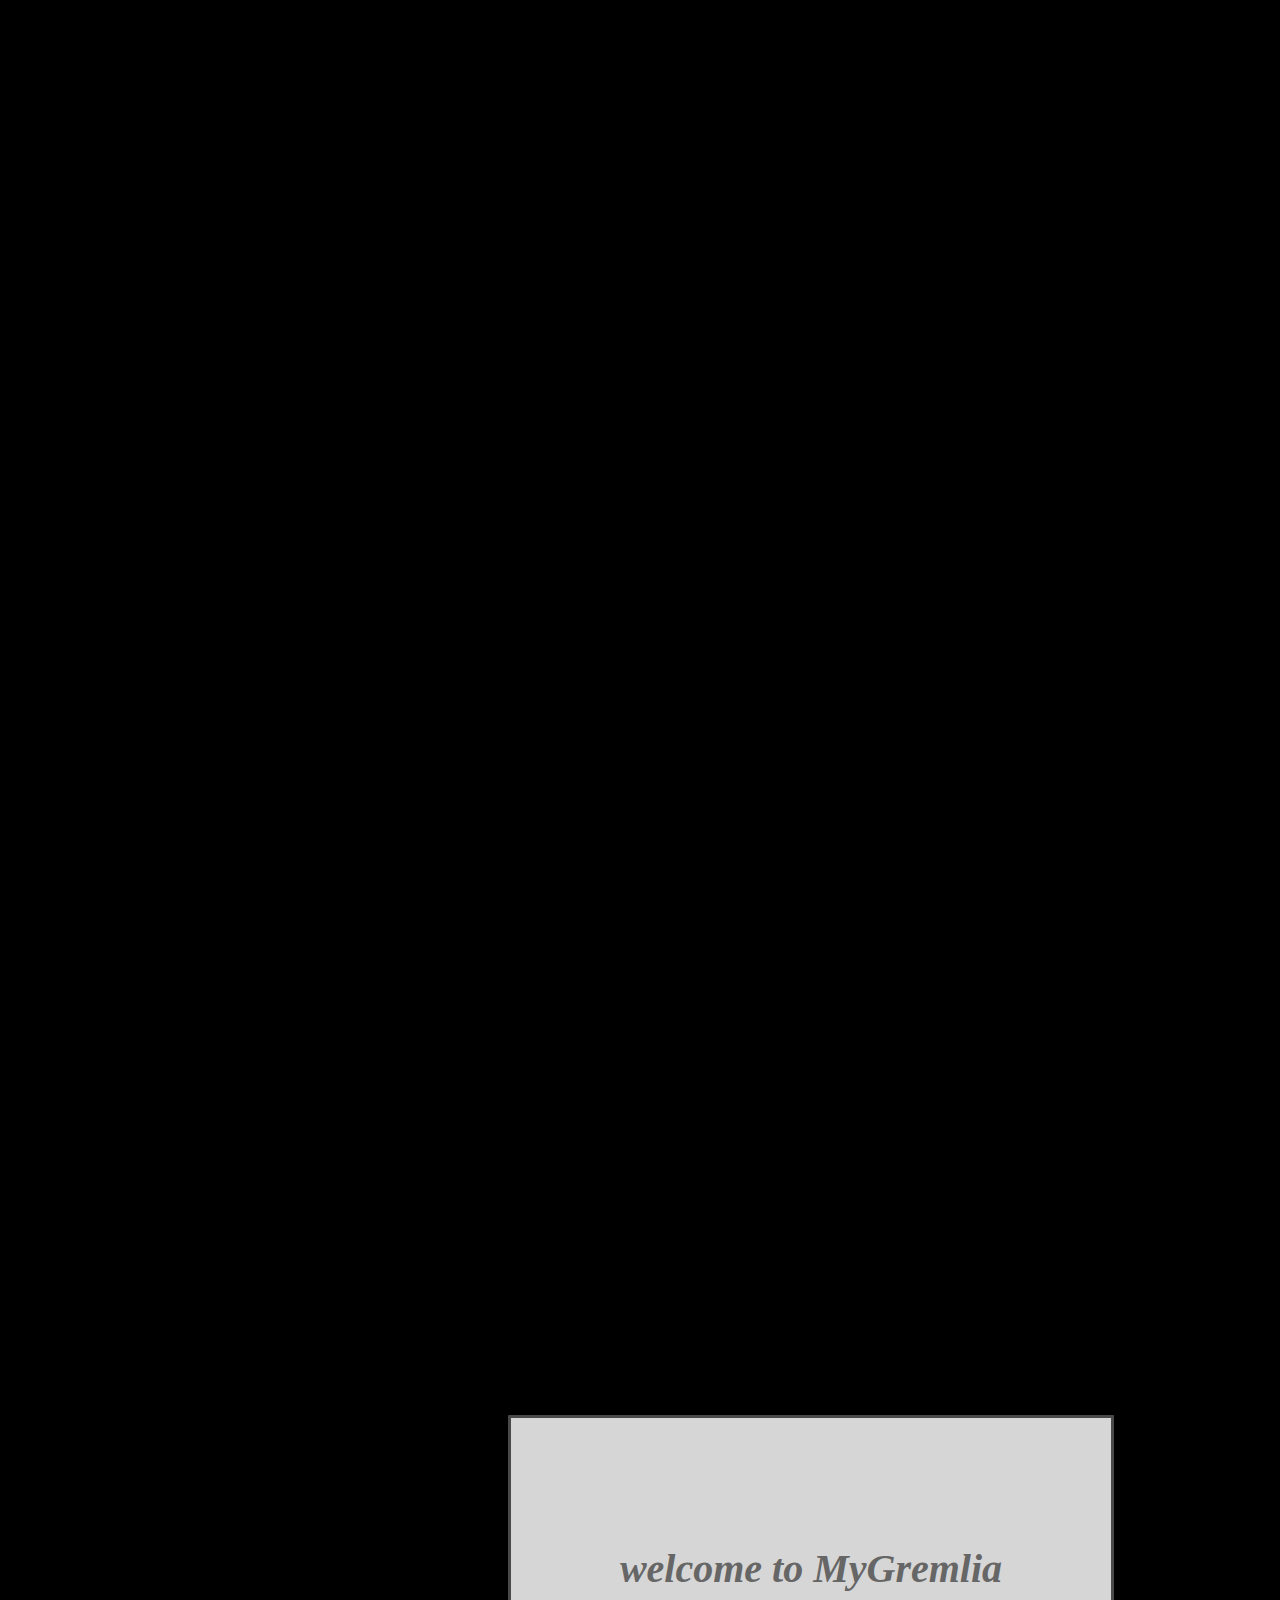
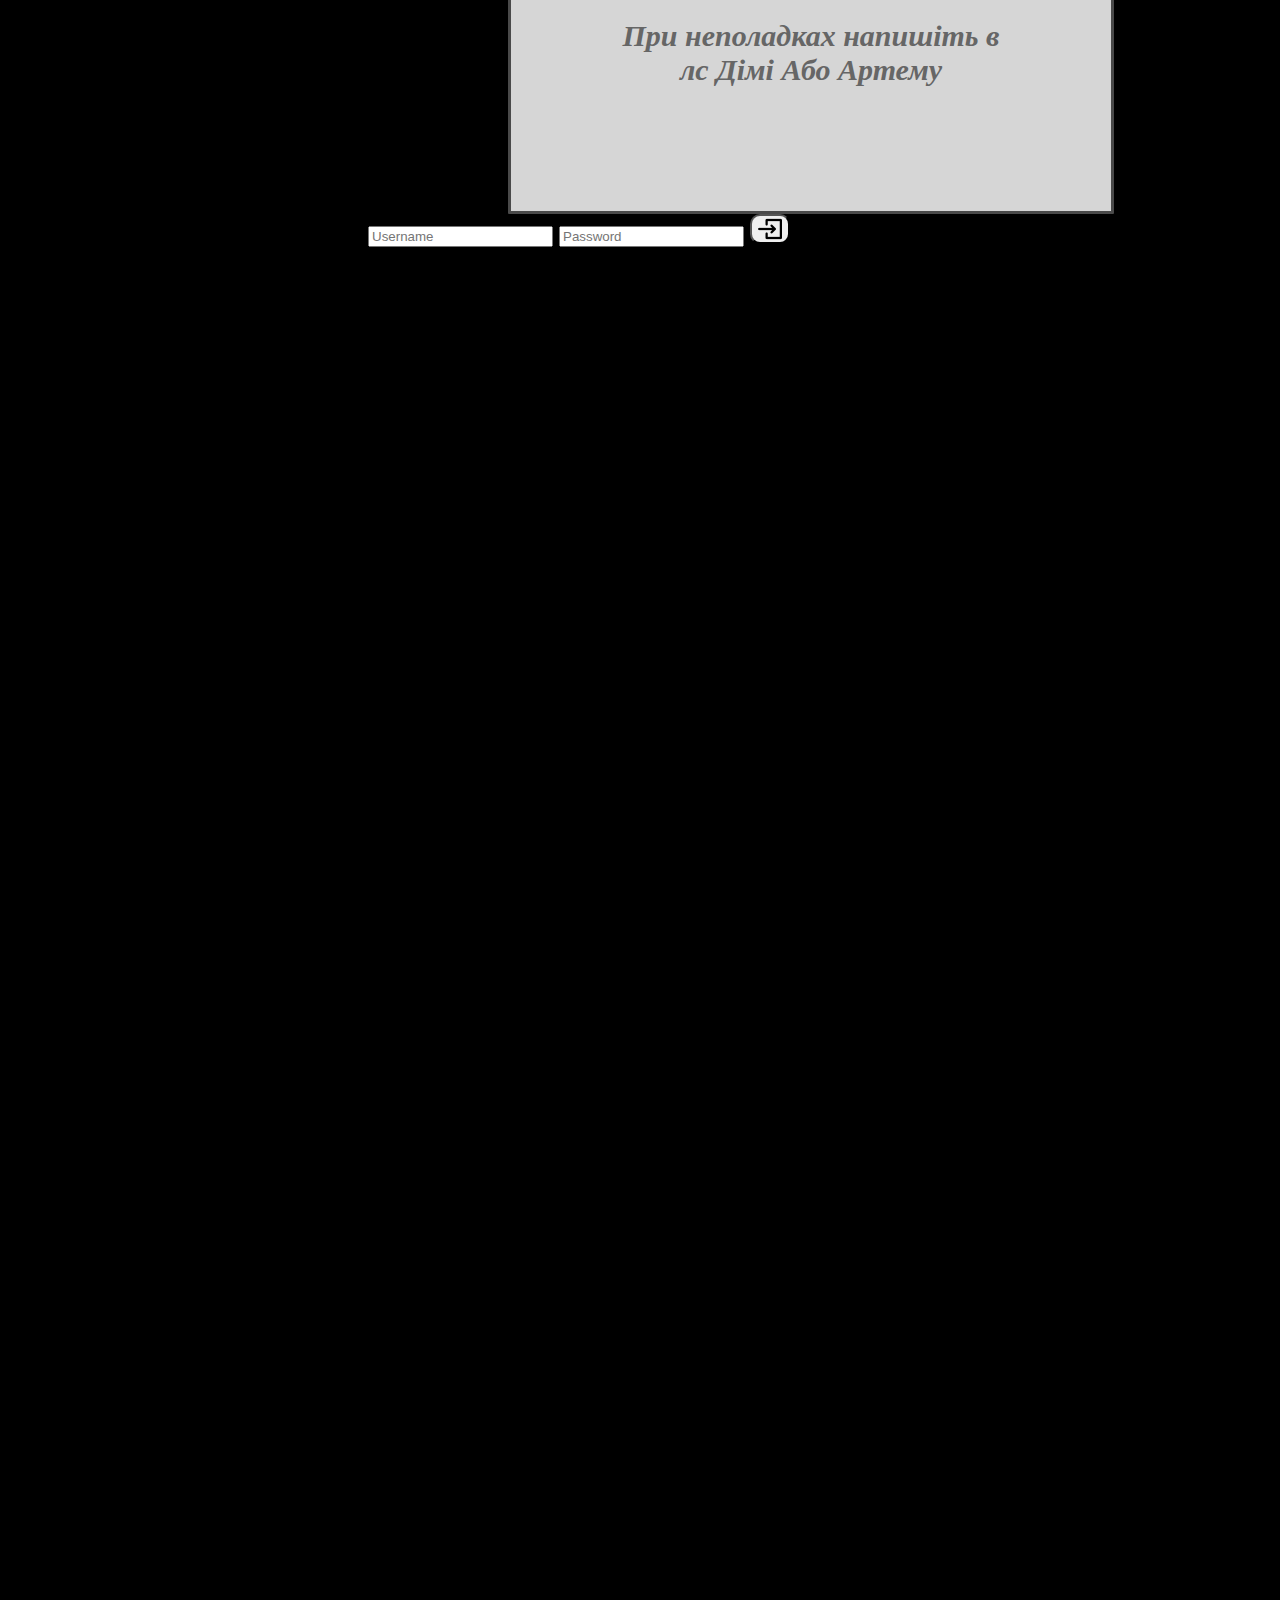
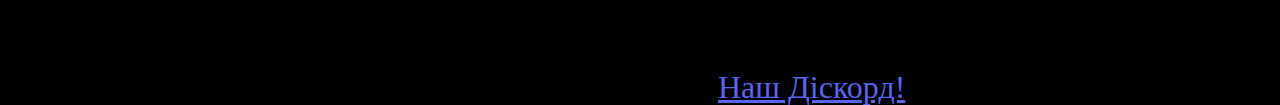
==== commit 6333b9b8: "Add files via upload" ====
--- a/index.html
+++ b/index.html
@@ -2,24 +2,90 @@
 <html>
 	<head>
 		<meta charset="UTF-8"/>
-		<title>National bank of archo-gremlia</title>
+		<title>National bank of gremlia</title>
 		<link href="css/style.css" rel="stylesheet" type="text/css">
+		<meta name="viewport" content="width=device-width, initial-scale=1.0">
+		<script src="https://code.jquery.com/jquery-3.6.0.min.js"></script>
 	</head>
 	<body>
-	<div class="start">
-		<h1 class="p1">National bank of archo-gremlia</h1>
-		<h2>Валюта: Орток</h2>
-		<h2>Ортоків в обігу: 270</h2>
-		<h2>Період податків: кожного першого числа кожного місяця</h2>
-		<h2 class="CheckYourBalance">Перевірити свій баланс:</h2>
+	<div class="MenuS">
+	<div class="menu" id="menu">
+	<button class="MenuButton" id="MenuButton" onclick="MenuOpen()"><img class="ImgMenu"src="css/images/Menu.png">Menu</button>
+	<div class="LineGradient3"></div>
 	</div>
-	<div class="check">
-		<input id="name" class="checking" placeholder="Твоє ім'я">
-		<input id="password" class="checking"  placeholder="Твій пароль">
-		<button type="button" class="login" onclick="getInfo()">login</button>
-		<input type="text" class="output" id="CurrencyOutput" disabled style value="">
-		<script src="js/main.js"></script>
+	<div class="MenuWindow" id="MenuWindow">
+	<button class="B1" onclick="NewsOpen()"><img src="css/images/News.png" class="NewsIcon">News</button>
+	<div class="Line1"></div>
+	<button class="B2"><img src="css/images/Work.png" class="WorkIcon">Work</button>
+	<div class="Line2"></div>
+	<button class="B3"><img src="css/images/Archive.png" class="ArchiveIcon">Archive</button>
+	<div class="Line3"></div>
+	<button class="B4"onclick="ShopOpen()"><img src="css/images/Shop.png" class="ShopIcon">Shop</button>
+	</div>
+	</div>
+	<div class="news" id="NewsWindow">
+	<div class="N1">
+		<h1 class="N1G" id="N1G">Успішне Створення Сайта</h1>
+		<div class="LineGradient4"></div>
+		<h2 class="N1D" id="N1D">16.06.2022 Було Повністю Перероблено сайт банк гремлії в MyGremlia</h2>
+	</div>
+	<div class="N2">
+		<h1 class="N2G" id="N1G">Вибрання Ідеології</h1>
+		<div class="LineGradient5"></div>
+		<h2 class="N2D" id="N1D">16.06.2022 Була Вибрана ідеологія для гремлії</h2>
+	</div>
+	<div class="N3">
+		<h1 class="N3G" id="N1G">Онлайн Магаз уже тут!</h1>
+		<div class="LineGradient6"></div>
+		<h2 class="N3D" id="N1D">06.07.2022 Початок Створення онлайн магазину</h2>
+	</div>
+	</div>
+	<div class="shop" id="ShopWindow">
+		<input id="FindByName" class="FindByName" placeholder="Назва Товару...">
+		<button type="button" class="FindProd" onclick="getProd()"><img class="FindProdImg" src="css/images/Find.png"></button>
+		<h2 class="gmailText">Для того щоб щось купити напишіть нам на почту: zakazgremlia@gmail.com</h2>
+			<div class="Product" id="Product">
+				<h2 class="ProductName" id="ProductName">Лопата</h2>
+				<img id="ProductImg" class="ProductImg"src="css/images/Rock.png"></img>
+				<h2 class="ProductDesc" id="ProductDesc">Ціна: 250 ортоків</h2>
+			</div>
+	</div>
+	<div class="logoutWindow" id="logoutWindow">
+		<h1 class="p3" id="NA">Ви вийшли з аккаунта</h1>
+		<div class="LineGradient"></div>
+		<h2 class="p4">Перезайдіть в додаток щоб знов увійти в аккаунт</h2>
+	</div>
+	<div class="start" id="loginWindow">
+		<h1 class="p1" id="NA">welcome to MyGremlia</h1>
+		<div class="LineGradient"></div>
+		<h2 class="p2">При неполадках напишіть в лс Дімі Або Артему</h2>
+	</div>
+	<div class="check" id="loginInAcc">
+		<input id="name" class="imya" placeholder="Username">
+		<input id="password"  class="parol"  placeholder="Password">
+		<button type="button" class="login" onclick="getInfo()"><img class="loginImg" src="css/images/Login.png"></button>
+	</div>
+		<button type="button" class="logout" onclick="logout()" id="LogoutB"><img class="loginImg" src="css/images/Logout.png"></button>
+	<div class="OrtokRate" id="OrtokRate">
+	<h1 class="OrtokInUah">1 Орток в гривнях = <span id="Sweatcoin"></span>₴ </h1>
+	</div>
+	<div class="Acc" id="Acc">
+		<h1 class="AccName" id="AccName">Акаунт Користувача:Дмитро</h1>
+		<h1 class="PassAcc">Паспорт Користувача:</h1>
+		<img id="imgPass" class="PassImg"src="css/images/Dima.png"></img>
+		<div class="LineGradient2"></div>
+		<h1 class="BankAcc">Банківський Рахунок Користувача:</h1>
+		<h2 class="OrtInHave" id="OrtInHave">Ортків в наявності: 240</h2>
+		<h2 class="MonthMin" id="MonthMin">Місячні витрати: 0</h2>
+		<h2 class="OrtInAva" id="OrtInAva">Ортків за штрафи: 0</h2>
+		<h2 class="OrtInMon" id="OrtInMon">Щомісячна Зарплата: 0</h2>
+		<h2 class="OrtMin" id="OrtMin">Ортків витрачено: 0</h2>
+		<h1 class="BlagoAcc" id="BlagoAcc">Благополуччя Користувача:</h1>
+		<h2 class="RobotaAcc" id="RobotaAcc">Робота користувача: Співак, Політичний Діяч</h2>
+		<h2 class="Strach" id="Strach">Страховки: </h2>
 	</div>
 		<a href="https://discord.gg/2CWbFX7F">Наш Діскорд!</a>
+		<script src="js/main.js"></script>
+		<script src="js/cost.js"></script>
 	</body>
 </html>--- a/css/style.css
+++ b/css/style.css
@@ -1,21 +1,6 @@
 body {
-	background-image: linear-gradient(180deg, #03c3d0,#2f6dd2);
-	width: 1000px;
-	height: 1000px;
-}	
-.PassportMenu {
-	width: 130px;
-	height: 50px;
-	border-radius: 10px;
-	color: #4a4a4a;
-	text-align: right;
-}
-.BankMenu {
-	width: 90px;
-	height: 50px;
-	border-radius: 10px;
-	color: #4a4a4a;
-	text-align: right;
+	background-color: #000000;
+	width: 1000px
 }
 .check {
 	font-size: 150%;
@@ -24,13 +9,13 @@
 	right: -360px;
 }
 .start {
-	color: #00000c;
-	background-color: #ffffff;
-	border: 0px solid #4a4a4a;
+	color: #666666;
+	background-color: #d6d6d6;
+	border: 3px solid #4a4a4a;
 	font-style: Monaco;
 	font: italic 1.2em "Fira Sans", serif;
 	font-size: 20px;
-	border-radius: 20px;
+	border-radius: 1px;
 	width: 40%;
 	text-align: center;
 	position: relative;
@@ -49,613 +34,52 @@
 .CheckYourBalance {
 	color: #ffffff;
 }
-.login {
-	border-radius: 10px;
-	height: 50px;
+.output {
+	color: #ffffff;
+	width: 300px;
+	top: 30px;
+	height: 30px;
 	border-radius: 10px;
 	font: italic 1.2 em "Fira Sans", serif;
 }
-.OpenTab {
+.login {
 	border-radius: 10px;
-	width: 124px;
-	height: 50px;
-	font-size: 28px;
-	text-align: right;
-}
-.PassImg {
-	position: relative;
-	right: -400px;
-	top: 25px;
-}
-.MenuImg {
-	position: relative;
-	right: 10px;
-	top: 3px;
-}
-.MenuButton:hover {
-	box-shadow: inset 100px 0 0 0 #000000;
-}
-@media(max-width: 700px){
-.start {
-	width: 20%;
-	right: -75px;
-	font-size: 8px;
-	height: 240px;
-	text-align: center;
-	border: 0px solid #4a4a4a;
-	padding: 10px;
-	top: -2020px;
-}
-.logoutWindow {
-	width: 20%;
-	right: -75px;
-	font-size: 8px;
-	height: 240px;
-	text-align: center;
-	border: 0px solid #4a4a4a;
-	background-color: #ffffff;
-	border-radius: 20px;
-	position: relative;
-	padding: 10px;
-	top: -1600px;
-}
-.p4 {
-	font-size: 20px;
-}
-.check {
-	font-size: 250%;
-	position: relative;
-	top: -2030px;
-	right: -100px;
-}
-.Acc {
-	border-radius: 20px;
-	color: #00000c;
-	background-color: #ffffff;
-	width: 85%;
-	left: 20px;
-	font-size: 8px;
-	height: 440px;
-	text-align: center;
-	border: 0px solid #4a4a4a;
-	padding: 10px;
-	position: absolute;
-}
-.AccName {
-	font-size: 20px;
-	background: linear-gradient(180deg, #03c3d0,#2f6dd2);
-	-webkit-background-clip: text;
-	-webkit-text-fill-color: transparent;
-}
-.PassAcc {
-	width: 70px;
-}
-.LineGradient {
-	position: relative;
-	right: -15px;
-	width: 170px;
-	height: 5px;
-	background-color: #00ccff;
-	border-radius: 10px;
-}
-.LineGradient2 {
-	position: relative;
-	right: -15px;
-	width: 2.5px;
-	height: 220px;
-	background-image: linear-gradient(180deg, #3e95c6,#3a92bf);
-	border-radius: 10px;
-	top: -70px;
-	right: -3px;
-}
-.BankAcc {
-	position: relative;
-	top: -280px;
-	right: 30px;	
-}
-.OrtInHave {
-	position: relative;
-	font-size: 14px;
-	top: -290px;
-	right: -10px;
-	text-align: left;
-}
-.MonthMin {
-	position: relative;
-	font-size: 14px;
-	top: -300px;
-	right: -10px;
-	text-align: left;
-}
-.OrtInAva {
-	position: relative;
-	font-size: 14px;
-	top: -310px;
-	right: -10px;
-	text-align: left;
-}
-.OrtInMon {
-	position: relative;
-	font-size: 14px;
-	top: -320px;
-	right: -10px;
-	text-align: left;
-}
-.MenuButton {
-	position: relative;
-	top: 200px;
-	width: 100px;
-	border-radius: 10px;
-	text-align: right;
-	right: -135px;
-	font-size: 16px;
-	border-color: #04cdfd;
-	box-shadow: inset 0 0 0 0 #adadad;
-	transition: ease-out 0.3s;
-	outline: none;
-}
-.MenuButton:hover {
-	box-shadow: inset 100px 0 0 0 #adadad;
-}
-.MenuButton:focus {
-	border: 2px solid rgba(4, 205, 253, 1);
-	box-shadow: 0px 0px 0px 1px rgb(3, 137, 168);
-	animation: anim-shadow .3s forwards;
-}
-.MenuS {
-	position: relative;
-	top: 520px;
-}
-.N1 {
-	position: relative;
-	top: -100px;
-}
-.N2 {
-	position: relative;
-	top: -523px;
-	right: -200px;
-}
-.N3 {
-	position: relative;
-}
-.N1G {
-	color: #00000c;
-	background-color: #ffffff;
-	border: 0px solid #4a4a4a;
-	font-style: Monaco;
-	border-radius: 20px;
-	text-align: center;
-	position: relative;
-	width: 15%;
-	font-size: 12px;
-	height: 180px;
-	padding: 10px;
-}
-.LineGradient4 {
-	position: relative;
-	right: -15px;
-	width: 140px;
-	height: 5px;
-	background-image: linear-gradient(90deg, #1169f7,#1188f7);
-	border-radius: 10px;
-	top: -180px;
-}
-.N1D {
-	color: #00000c;
-	font-style: Monaco;
-	text-align: center;
-	position: relative;
-	font-size: 18px;
-	height: 180px;
-	right: -15px;
-	width: 140px;
-	top: -180px;
-	background: linear-gradient(0deg, #03c3d0,#2f6dd2);
-	-webkit-background-clip: text;
-	-webkit-text-fill-color: transparent;
-}
-.N2G {
-	color: #00000c;
-	background-color: #ffffff;
-	border: 0px solid #4a4a4a;
-	font-style: Monaco;
-	border-radius: 20px;
-	text-align: center;
-	position: relative;
-	width: 15%;
-	font-size: 12px;
-	height: 180px;
-	padding: 10px;
-}
-.LineGradient5 {
-	position: relative;
-	right: -15px;
-	width: 140px;
-	height: 5px;
-	background-image: linear-gradient(90deg, #1169f7,#1188f7);
-	border-radius: 10px;
-	top: -180px;
-}
-.N2D {
-	color: #00000c;
-	font-style: Monaco;
-	text-align: center;
-	position: relative;
-	font-size: 18px;
-	height: 180px;
-	right: -15px;
-	width: 140px;
-	top: -180px;
-	background: linear-gradient(0deg, #03c3d0,#2f6dd2);
-	-webkit-background-clip: text;
-	-webkit-text-fill-color: transparent;
-}
-.N3G {
-	color: #00000c;
-	background-color: #ffffff;
-	border: 0px solid #4a4a4a;
-	font-style: Monaco;
-	border-radius: 20px;
-	text-align: center;
-	position: relative;
-	width: 15%;
-	font-size: 12px;
-	height: 180px;
-	padding: 10px;
-	top: -715px;
-}
-.LineGradient6 {
-	position: relative;
-	right: -15px;
-	width: 140px;
-	height: 5px;
-	background-image: linear-gradient(90deg, #1169f7,#1188f7);
-	border-radius: 10px;
-	top: -895px;
-}
-.N3D {
-	color: #00000c;
-	font-style: Monaco;
-	text-align: center;
-	position: relative;
-	font-size: 18px;
-	height: 180px;
-	right: -15px;
-	width: 140px;
-	top: -895px;
-	background: linear-gradient(0deg, #03c3d0,#2f6dd2);
-	-webkit-background-clip: text;
-	-webkit-text-fill-color: transparent;
-}
-.ImgMenu {
-	position: relative;
-	right: 20px;
-	top: 2px;
-}
-.LineGradient3 {
-	position: relative;
-	border-radius: 10px;
-	width: 5px;
-	height: 20px;
-	background-image: linear-gradient(180deg, #03c3d0,#2f6dd2);
-	right: -175px;
-	top: 175px;
-}
-.MenuWindow {
-	position: relative;
-	top: 190px;
-	padding: 5px;
-	background-color: #ffffff;
-	width: 360px;
-	border-radius: 10px;
-	border: 2px solid transparent;
-	border-image: linear-gradient(0deg, #03c3d0,#2f6dd2);
-	border-image-slice: 1;
-	height: 50px;
-}
-.B1 {
-	position: relative;
-	right: 0px;
-	height: 50px;
-	font-size : 13px;
-	border-radius: 10px;
-	border-color: #3e95c6;
-}
-.B1:focus {
-	border: 2px solid rgba(4, 205, 253, 1);
-	box-shadow: 0px 0px 0px 1px rgb(3, 137, 168);
-	animation: anim-shadow .3s forwards;
-}
-.news {
-	position: relative;
-	top: 30px;
-	height: 100px;
-}
-.NewsIcon {
-	position: relative;
-	top: 7px;
-	right: 3px;
-}
-.Line1 {
-	position: relative;
-	width: 10px;
-	height: 50px;
-	top: -50px;
-	right: -77px;
-	background-image: linear-gradient(0deg, #03c3d0,#2f6dd2);
-	border-radius: 10px;
-}
-.B2 {
-	position: relative;
-	right: -90px;
-	top: -100px;
-	font-size : 13px;
-	border-radius: 10px;
-	border-color: #3e95c6;
-	height: 50px;
-}
-.WorkIcon {
-	position: relative;
-	top: 7px;
-	right: 3px;
-}
-.Line2 {
-	position: relative;
-	width: 10px;
-	height: 50px;
-	top: -150px;
-	right: -163px;
-	background-image: linear-gradient(0deg, #03c3d0,#2f6dd2);
-	border-radius: 10px;
-}
-.B3 {
-	position: relative;
-	right: -176px;
-	top: -200px;
-	font-size : 13px;
-	border-radius: 10px;
-	border-color: #3e95c6;
-	height: 50px;
-}
-.ArchiveIcon {
-	position: relative;
-	top: 7px;
-	right: 3px;
-}
-.Line3 {
-	position: relative;
-	width: 10px;
-	height: 50px;
-	top: -250px;
-	right: -263px;
-	background-image: linear-gradient(0deg, #03c3d0,#2f6dd2);
-	border-radius: 10px;
-}
-.B4 {
-	position: relative;
-	right: -277px;
-	font-size : 10.8px;
-	border-radius: 10px;
-	border-color: #3e95c6;
-	height: 50px;
-	top: -300px;
-}
-.B4:focus {
-	border: 2px solid rgba(4, 205, 253, 1);
-	box-shadow: 0px 0px 0px 1px rgb(3, 137, 168);
-	animation: anim-shadow .3s forwards;
-}
-.ShopIcon {
-	position: relative;
-	top: 7px;
-	right: 3px;
-}
-.OrtMin {
-	position: relative;
-	font-size: 14px;
-	top: -330px;
-	right: -10px;
-	text-align: left;
-}
-.BlagoAcc {
-	position: relative;
-	top: -340px;
-	right: 55px;	
-}
-.RobotaAcc {
-	position: relative;
-	font-size: 14px;
-	top: -350px;
-	right: -10px;
-	text-align: left;
-}
-.Strach {
-	position: relative;
-	font-size: 14px;
-	top: -360px;
-	right: -10px;
-	text-align: left;
-}
-.parol {
-	position: relative;
-	top: -150px;
-	right: 148px;
-	border-radius: 10px;
-	width: 140px;
-	height: 25px;
-	position: relative;
-	font-size: 15px;
-	border-color: #50aef1;
-}
-.imya {
-	border-radius: 10px;
-	width: 140px;
-	height: 25px;
-	position: relative;
-	font-size: 15px;
-	top: -200px;
-	right: -10px;
-	border-color: #04cdfd;
-}
-.p2 {
-	position: relative;
-	top: 100px;
-	width:150px;
-	right: -25px;
-}
-.login {
 	height: 30px;
-	width: 30px;
-	font-size: 50%;
 	border-radius: 10px;
 	font: italic 1.2 em "Fira Sans", serif;
-	position: relative;
-	top: -50px;
-	right: 245px;
-	border-color: #04cdfd;
-	transition: .3s;
-	outline: none;
 }
-.logout {
-	height: 30px;
-	width: 30px;
-	font-size: 50%;
+.checking {
 	border-radius: 10px;
-	font: italic 1.2 em "Fira Sans", serif;
-	position: relative;
-	top: -1740px;
-	border-color: #04cdfd;
-	transition: .3s;
-	outline: none;
+	font: italic 1.2em "Fira Sans", serif;
 }
-.shop {
-	top: -1200px;
-}
-.Product {
-	border-color: #04cdfd;
+@media screen and (max-width: 900px) {
+	a {
+	color: #5865f1;
+	font-size: 64px;
+	}
+	.check {
+	font-size: 150%;
+	}
+	.start {
+	color: #666666;
+	background-color: #d6d6d6;
+	border: 3px solid #4a4a4a;
+	font-size: 15px;
+	padding-left: 5px;
+	border-radius: 5px;
+	width: 70%;
+	text-align: center;
+	}
+	.output {
+	color: #ffffff;
+	width: 200px;
 	border-radius: 10px;
-	position: relative;
-	right: -200px;
-	top: -200px;
-	width: 160px;
-	height: 330px;
-	background-color: #ffffff;
-	border: 2px solid #4a4a4a;
-	text-align: center;
-}
-.gmailText {
-	font-size: 16px;
+	}
+	.login {
+	border-radius: 10px;
+	}
+	.checking {
 	width: 150px;
-	height: 100px;
-}
-.FindByName {
-	width: 135px;
 	border-radius: 10px;
-	background-color: #ffffff;
-	height: 25px;
-	border-color: #50aef1;
-}
-.FindProd {
-	position: relative;
-	top: 5px;
-	border-radius: 10px;
-	height: 40px;
-	width: -1px;
-	background-color: #ffffff;
-	border-color: #50aef1;
-}
-.ProductName {
-	background: linear-gradient(180deg, #03c3d0,#2f6dd2);
-	-webkit-background-clip: text;
-	-webkit-text-fill-color: transparent;
-}
-.ProductDesc {
-	font-size: 16px;
-	background: linear-gradient(180deg, #03c3d0,#2f6dd2);
-	-webkit-background-clip: text;
-	-webkit-text-fill-color: transparent;
-	position: relative;
-	top: -20px;
-}
-.ProductImg {
-	position: relative;
-	right:0px;
-	top: -10px;
-	height: 210px;
-	width: 120px;
-}
-.OrtokRate {
-	border-radius: 20px;
-	top: 15px;
-	background-color: #ffffff;
-	left: 80px;
-	font-size: 8px;
-    height: 40px;
-    text-align: center;
-	position: absolute;
-	padding-left: 10px;
-	padding-right: 10px;
-}
-.OrtokInUah {
-	background: linear-gradient(-90deg, #03c3d0,#2f6dd2);
-	-webkit-background-clip: text;
-    -webkit-text-fill-color: transparent;
-}
-@keyframes anim-shadow {
-	100% {
-		box-shadow: 0px 0px 50px 20px rgba(4,205,253,0);
 	}
-}
-a {
-	color: #5865f1;
-	font-size: 16px;
-	text-align: center;
-	position: relative;
-	top: 120px;
-	right: 210px;
-}
-.PassportMenu {
-	width: 90px;
-	height: 36px;
-	border-radius: 10px;
-	color: #4a4a4a;
-	font-size: 8px;
-}
-.BankMenu {
-	width: 62px;
-	height: 35px;
-	border-radius: 10px;
-	color: #4a4a4a;
-	font-size: 8px;
-}
-.BankImg {
-	width: 15px;
-	position: relative;
-	right: 1px;
-}
-.PassportImg {
-	width: 20px;
-	position: relative;
-	right: 1px;
-	
-}
-.PassImg {
-	width: 200px;
-	height: 180px;
-	position: relative;
-	right: -50px;
-	top: -50px;
-}
-.OpenTab {
-	border-radius: 10px;
-	width: 67px;
-	height: 30px;
-	font-size: 12px;
-	text-align: right;
-}
-.loginImg {
-	position: relative;
-	height: 15px;
-	width: 15px;
-}
 	}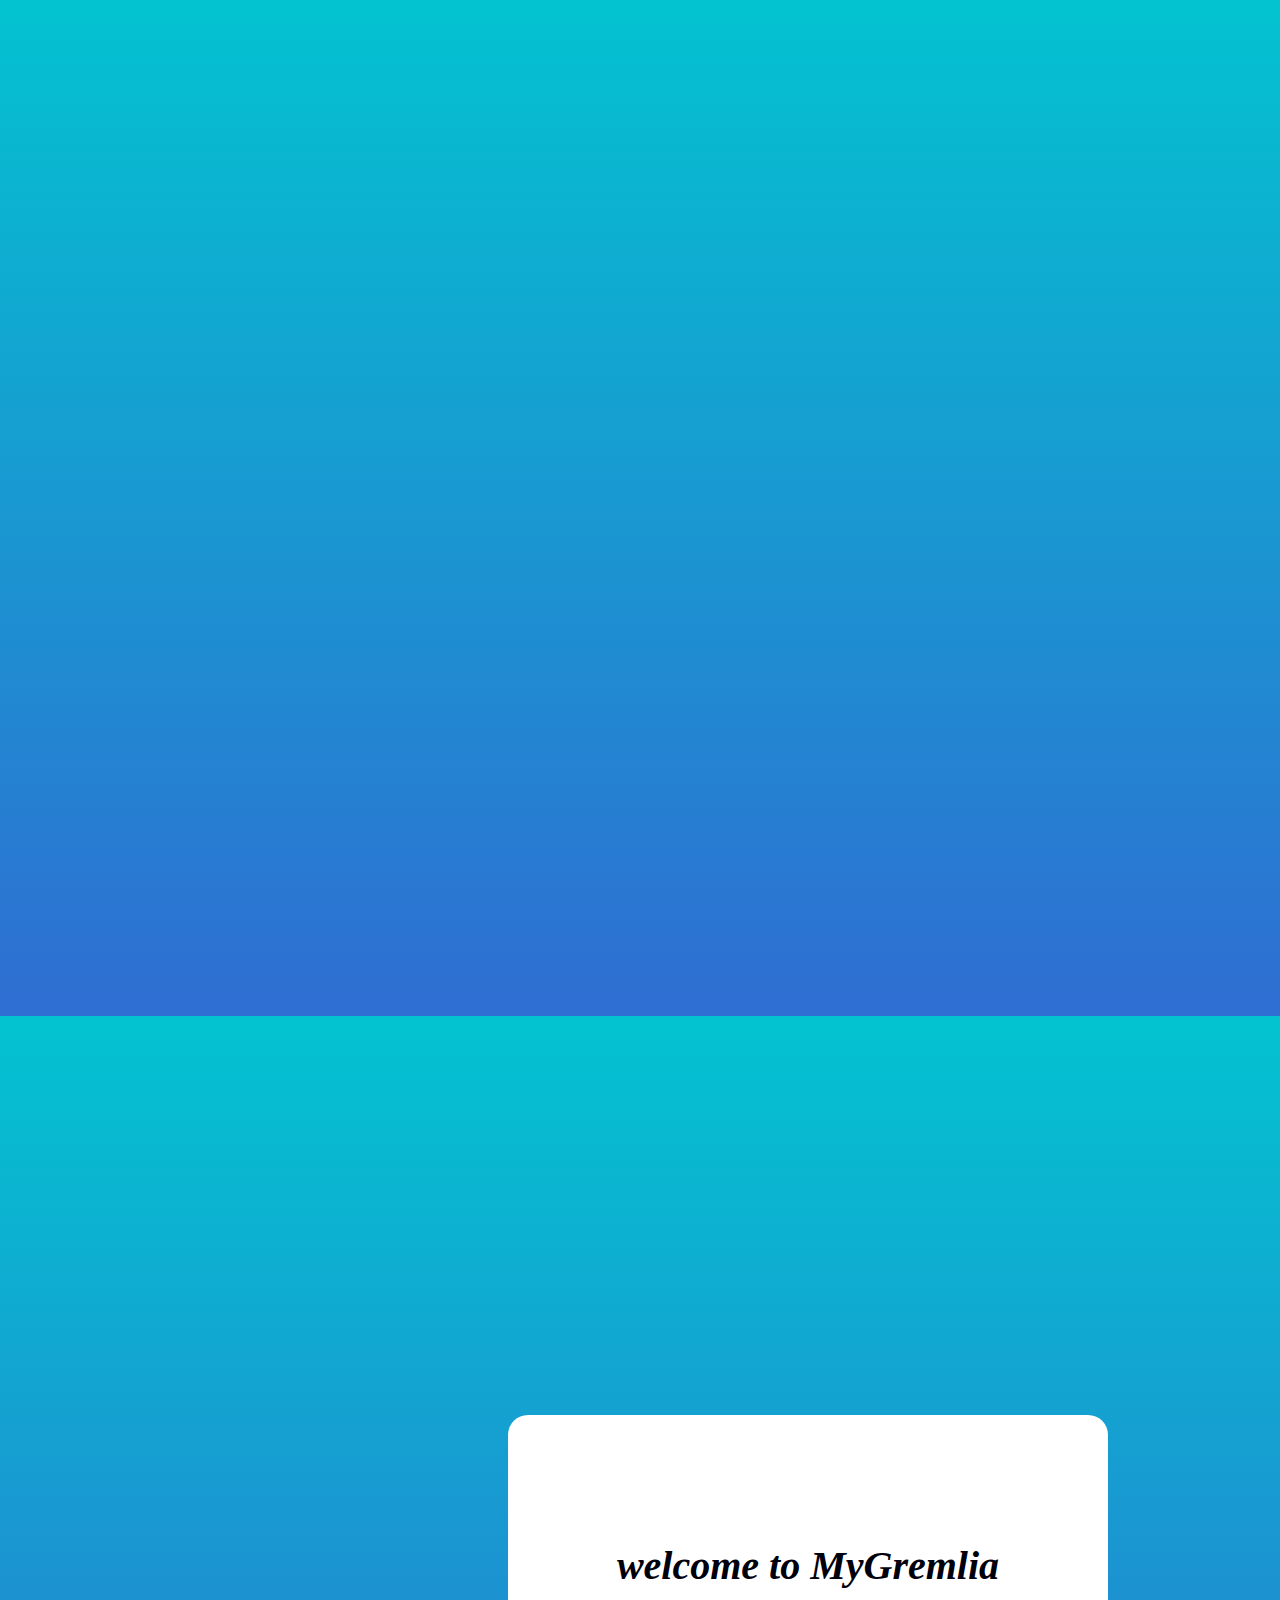
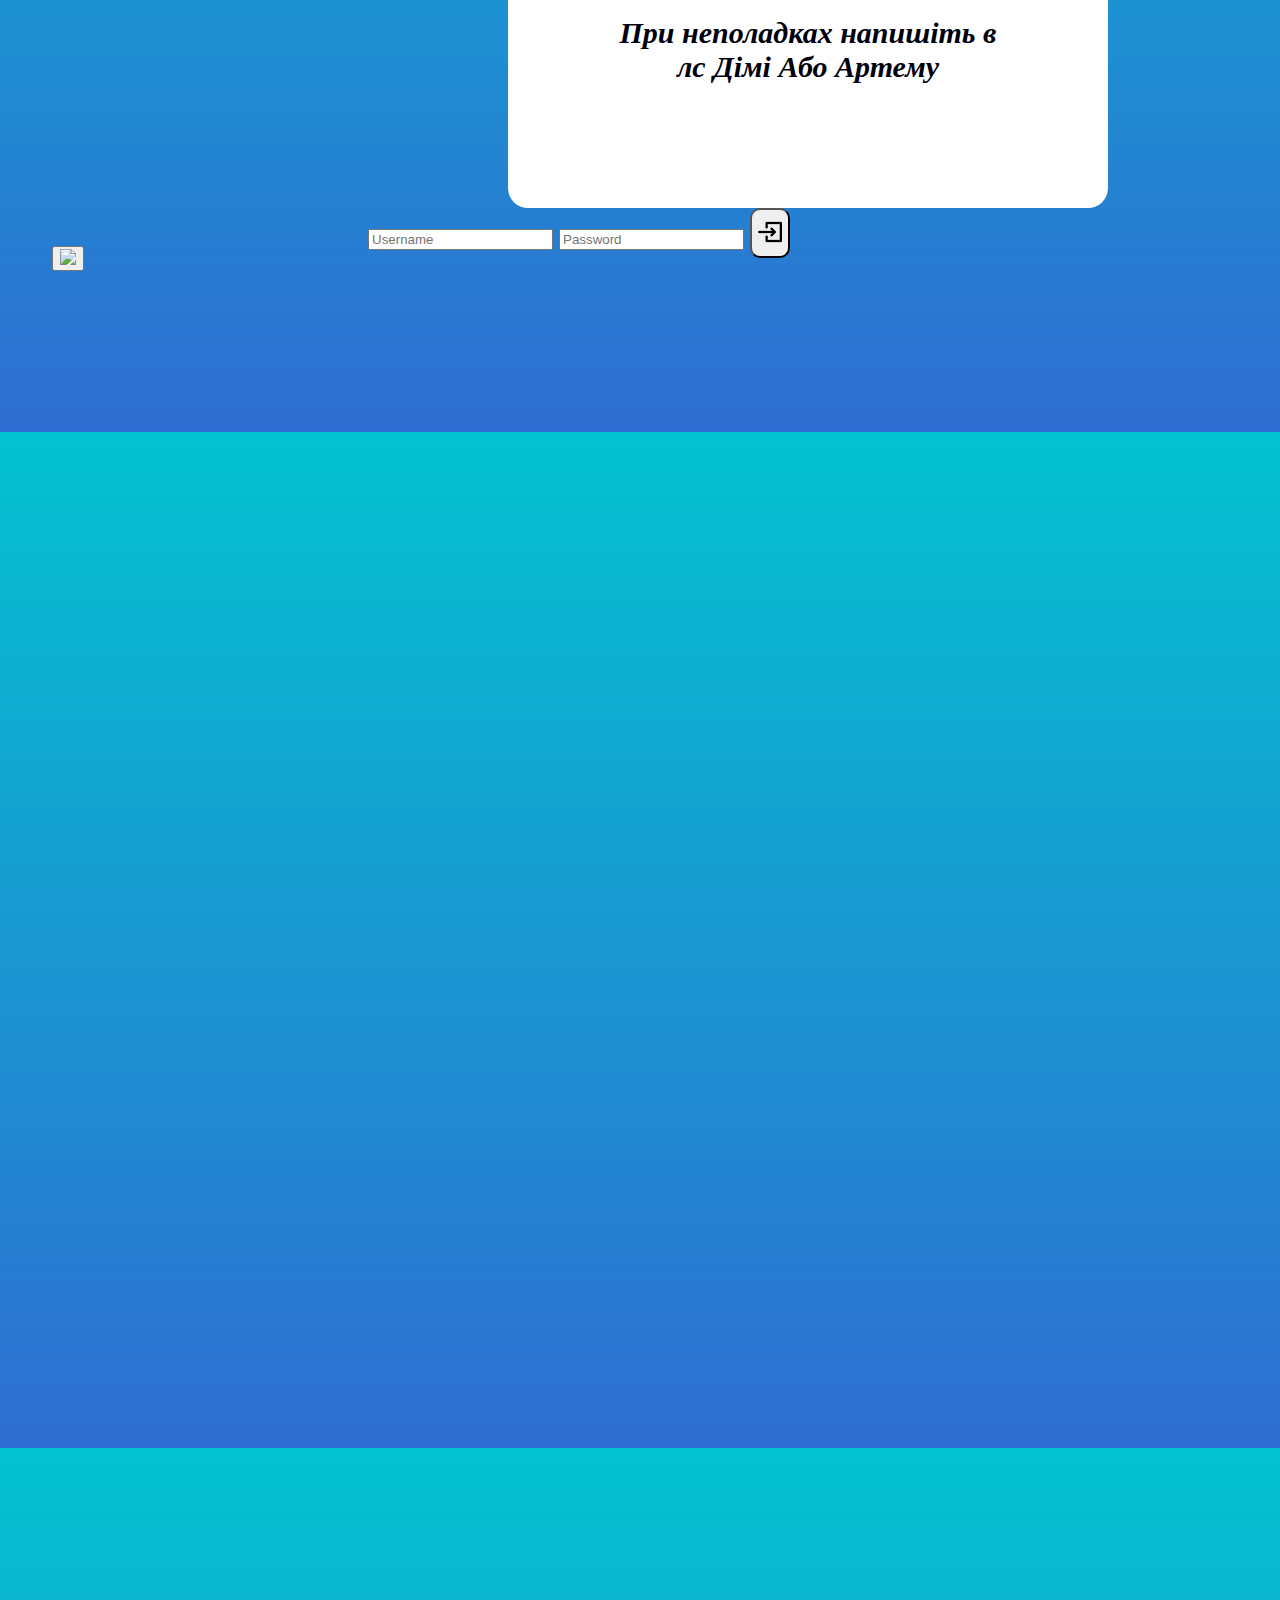
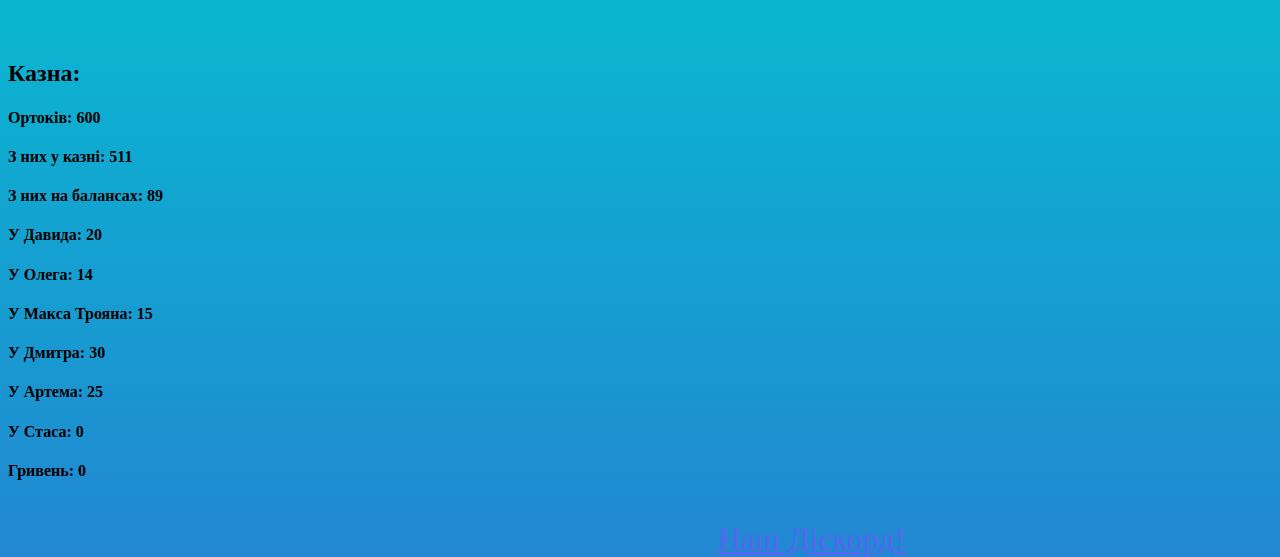
==== commit 5c936965: "Add files via upload" ====
--- a/index.html
+++ b/index.html
@@ -66,6 +66,7 @@
 		<button type="button" class="login" onclick="getInfo()"><img class="loginImg" src="css/images/Login.png"></button>
 	</div>
 		<button type="button" class="logout" onclick="logout()" id="LogoutB"><img class="loginImg" src="css/images/Logout.png"></button>
+		<button type="button" class="adminButton" onclick="admin()" id="AdminB"><img class="loginImg" src="css/images/Admin.png"></button>
 	<div class="OrtokRate" id="OrtokRate">
 	<h1 class="OrtokInUah">1 Орток в гривнях = <span id="Sweatcoin"></span>₴ </h1>
 	</div>
@@ -84,6 +85,20 @@
 		<h2 class="RobotaAcc" id="RobotaAcc">Робота користувача: Співак, Політичний Діяч</h2>
 		<h2 class="Strach" id="Strach">Страховки: </h2>
 	</div>
+	<div class="AdminText" id="AdminText">
+		<h2>Казна:</h2>
+		<h4>Ортоків: 600</h4>
+		<h4>З них у казні: 511</h4>
+		<h4>З них на балансах: 89</h4>
+		<h4>У Давида: 20</h4>
+		<h4>У Олега: 14</h4>
+		<h4>У Макса Трояна: 15</h4>
+		<h4>У Дмитра: 30</h4>
+		<h4>У Артема: 25</h4>
+		<h4>У Стаса: 0</h4>
+		<h4>Гривень: 0</h4>
+		
+	</div>
 		<a href="https://discord.gg/2CWbFX7F">Наш Діскорд!</a>
 		<script src="js/main.js"></script>
 		<script src="js/cost.js"></script>
--- a/css/style.css
+++ b/css/style.css
@@ -1,6 +1,21 @@
 body {
-	background-color: #000000;
-	width: 1000px
+	background-image: linear-gradient(180deg, #03c3d0,#2f6dd2);
+	width: 1000px;
+	height: 1000px;
+}	
+.PassportMenu {
+	width: 130px;
+	height: 50px;
+	border-radius: 10px;
+	color: #4a4a4a;
+	text-align: right;
+}
+.BankMenu {
+	width: 90px;
+	height: 50px;
+	border-radius: 10px;
+	color: #4a4a4a;
+	text-align: right;
 }
 .check {
 	font-size: 150%;
@@ -9,13 +24,13 @@
 	right: -360px;
 }
 .start {
-	color: #666666;
-	background-color: #d6d6d6;
-	border: 3px solid #4a4a4a;
+	color: #00000c;
+	background-color: #ffffff;
+	border: 0px solid #4a4a4a;
 	font-style: Monaco;
 	font: italic 1.2em "Fira Sans", serif;
 	font-size: 20px;
-	border-radius: 1px;
+	border-radius: 20px;
 	width: 40%;
 	text-align: center;
 	position: relative;
@@ -34,52 +49,613 @@
 .CheckYourBalance {
 	color: #ffffff;
 }
-.output {
-	color: #ffffff;
-	width: 300px;
+.login {
+	border-radius: 10px;
+	height: 50px;
+	border-radius: 10px;
+	font: italic 1.2 em "Fira Sans", serif;
+}
+.OpenTab {
+	border-radius: 10px;
+	width: 124px;
+	height: 50px;
+	font-size: 28px;
+	text-align: right;
+}
+.PassImg {
+	position: relative;
+	right: -400px;
+	top: 25px;
+}
+.MenuImg {
+	position: relative;
+	right: 10px;
+	top: 3px;
+}
+.MenuButton:hover {
+	box-shadow: inset 100px 0 0 0 #000000;
+}
+@media(max-width: 700px){
+.start {
+	width: 20%;
+	right: -75px;
+	font-size: 8px;
+	height: 240px;
+	text-align: center;
+	border: 0px solid #4a4a4a;
+	padding: 10px;
+	top: -780px;
+}
+.logoutWindow {
+	width: 20%;
+	right: -75px;
+	font-size: 8px;
+	height: 240px;
+	text-align: center;
+	border: 0px solid #4a4a4a;
+	background-color: #ffffff;
+	border-radius: 20px;
+	position: relative;
+	padding: 10px;
+	top: -600px;
+}
+.p4 {
+	font-size: 20px;
+}
+.check {
+	font-size: 250%;
+	position: relative;
+	top: -790px;
+	right: -100px;
+}
+.Acc {
+	border-radius: 20px;
+	color: #00000c;
+	background-color: #ffffff;
+	width: 85%;
+	left: 20px;
+	font-size: 8px;
+	height: 440px;
+	text-align: center;
+	border: 0px solid #4a4a4a;
+	padding: 10px;
+	position: absolute;
+}
+.AccName {
+	font-size: 20px;
+	background: linear-gradient(180deg, #03c3d0,#2f6dd2);
+	-webkit-background-clip: text;
+	-webkit-text-fill-color: transparent;
+}
+.PassAcc {
+	width: 70px;
+}
+.LineGradient {
+	position: relative;
+	right: -15px;
+	width: 170px;
+	height: 5px;
+	background-color: #00ccff;
+	border-radius: 10px;
+}
+.LineGradient2 {
+	position: relative;
+	right: -15px;
+	width: 2.5px;
+	height: 220px;
+	background-image: linear-gradient(180deg, #3e95c6,#3a92bf);
+	border-radius: 10px;
+	top: -70px;
+	right: -3px;
+}
+.BankAcc {
+	position: relative;
+	top: -280px;
+	right: 30px;	
+}
+.OrtInHave {
+	position: relative;
+	font-size: 14px;
+	top: -290px;
+	right: -10px;
+	text-align: left;
+}
+.MonthMin {
+	position: relative;
+	font-size: 14px;
+	top: -300px;
+	right: -10px;
+	text-align: left;
+}
+.OrtInAva {
+	position: relative;
+	font-size: 14px;
+	top: -310px;
+	right: -10px;
+	text-align: left;
+}
+.OrtInMon {
+	position: relative;
+	font-size: 14px;
+	top: -320px;
+	right: -10px;
+	text-align: left;
+}
+.MenuButton {
+	position: relative;
+	top: 200px;
+	width: 100px;
+	border-radius: 10px;
+	text-align: right;
+	right: -135px;
+	font-size: 16px;
+	border-color: #04cdfd;
+	box-shadow: inset 0 0 0 0 #adadad;
+	transition: ease-out 0.3s;
+	outline: none;
+}
+.MenuButton:hover {
+	box-shadow: inset 100px 0 0 0 #adadad;
+}
+.MenuButton:focus {
+	border: 2px solid rgba(4, 205, 253, 1);
+	box-shadow: 0px 0px 0px 1px rgb(3, 137, 168);
+	animation: anim-shadow .3s forwards;
+}
+.MenuS {
+	position: relative;
+	top: 520px;
+}
+.N1 {
+	position: relative;
+	top: -100px;
+}
+.N2 {
+	position: relative;
+	top: -523px;
+	right: -200px;
+}
+.N3 {
+	position: relative;
+}
+.N1G {
+	color: #00000c;
+	background-color: #ffffff;
+	border: 0px solid #4a4a4a;
+	font-style: Monaco;
+	border-radius: 20px;
+	text-align: center;
+	position: relative;
+	width: 15%;
+	font-size: 12px;
+	height: 180px;
+	padding: 10px;
+}
+.LineGradient4 {
+	position: relative;
+	right: -15px;
+	width: 140px;
+	height: 5px;
+	background-image: linear-gradient(90deg, #1169f7,#1188f7);
+	border-radius: 10px;
+	top: -180px;
+}
+.N1D {
+	color: #00000c;
+	font-style: Monaco;
+	text-align: center;
+	position: relative;
+	font-size: 18px;
+	height: 180px;
+	right: -15px;
+	width: 140px;
+	top: -180px;
+	background: linear-gradient(0deg, #03c3d0,#2f6dd2);
+	-webkit-background-clip: text;
+	-webkit-text-fill-color: transparent;
+}
+.N2G {
+	color: #00000c;
+	background-color: #ffffff;
+	border: 0px solid #4a4a4a;
+	font-style: Monaco;
+	border-radius: 20px;
+	text-align: center;
+	position: relative;
+	width: 15%;
+	font-size: 12px;
+	height: 180px;
+	padding: 10px;
+}
+.LineGradient5 {
+	position: relative;
+	right: -15px;
+	width: 140px;
+	height: 5px;
+	background-image: linear-gradient(90deg, #1169f7,#1188f7);
+	border-radius: 10px;
+	top: -180px;
+}
+.N2D {
+	color: #00000c;
+	font-style: Monaco;
+	text-align: center;
+	position: relative;
+	font-size: 18px;
+	height: 180px;
+	right: -15px;
+	width: 140px;
+	top: -180px;
+	background: linear-gradient(0deg, #03c3d0,#2f6dd2);
+	-webkit-background-clip: text;
+	-webkit-text-fill-color: transparent;
+}
+.N3G {
+	color: #00000c;
+	background-color: #ffffff;
+	border: 0px solid #4a4a4a;
+	font-style: Monaco;
+	border-radius: 20px;
+	text-align: center;
+	position: relative;
+	width: 15%;
+	font-size: 12px;
+	height: 180px;
+	padding: 10px;
+	top: -715px;
+}
+.LineGradient6 {
+	position: relative;
+	right: -15px;
+	width: 140px;
+	height: 5px;
+	background-image: linear-gradient(90deg, #1169f7,#1188f7);
+	border-radius: 10px;
+	top: -895px;
+}
+.N3D {
+	color: #00000c;
+	font-style: Monaco;
+	text-align: center;
+	position: relative;
+	font-size: 18px;
+	height: 180px;
+	right: -15px;
+	width: 140px;
+	top: -895px;
+	background: linear-gradient(0deg, #03c3d0,#2f6dd2);
+	-webkit-background-clip: text;
+	-webkit-text-fill-color: transparent;
+}
+.ImgMenu {
+	position: relative;
+	right: 20px;
+	top: 2px;
+}
+.LineGradient3 {
+	position: relative;
+	border-radius: 10px;
+	width: 5px;
+	height: 20px;
+	background-image: linear-gradient(180deg, #03c3d0,#2f6dd2);
+	right: -175px;
+	top: 175px;
+}
+.MenuWindow {
+	position: relative;
+	top: 190px;
+	padding: 5px;
+	background-color: #ffffff;
+	width: 360px;
+	border-radius: 10px;
+	border: 2px solid transparent;
+	border-image: linear-gradient(0deg, #03c3d0,#2f6dd2);
+	border-image-slice: 1;
+	height: 50px;
+}
+.B1 {
+	position: relative;
+	right: 0px;
+	height: 50px;
+	font-size : 13px;
+	border-radius: 10px;
+	border-color: #3e95c6;
+}
+.B1:focus {
+	border: 2px solid rgba(4, 205, 253, 1);
+	box-shadow: 0px 0px 0px 1px rgb(3, 137, 168);
+	animation: anim-shadow .3s forwards;
+}
+.news {
+	position: relative;
 	top: 30px;
+	height: 100px;
+}
+.NewsIcon {
+	position: relative;
+	top: 7px;
+	right: 3px;
+}
+.Line1 {
+	position: relative;
+	width: 10px;
+	height: 50px;
+	top: -50px;
+	right: -77px;
+	background-image: linear-gradient(0deg, #03c3d0,#2f6dd2);
+	border-radius: 10px;
+}
+.B2 {
+	position: relative;
+	right: -90px;
+	top: -100px;
+	font-size : 13px;
+	border-radius: 10px;
+	border-color: #3e95c6;
+	height: 50px;
+}
+.WorkIcon {
+	position: relative;
+	top: 7px;
+	right: 3px;
+}
+.Line2 {
+	position: relative;
+	width: 10px;
+	height: 50px;
+	top: -150px;
+	right: -163px;
+	background-image: linear-gradient(0deg, #03c3d0,#2f6dd2);
+	border-radius: 10px;
+}
+.B3 {
+	position: relative;
+	right: -176px;
+	top: -200px;
+	font-size : 13px;
+	border-radius: 10px;
+	border-color: #3e95c6;
+	height: 50px;
+}
+.ArchiveIcon {
+	position: relative;
+	top: 7px;
+	right: 3px;
+}
+.Line3 {
+	position: relative;
+	width: 10px;
+	height: 50px;
+	top: -250px;
+	right: -263px;
+	background-image: linear-gradient(0deg, #03c3d0,#2f6dd2);
+	border-radius: 10px;
+}
+.B4 {
+	position: relative;
+	right: -277px;
+	font-size : 10.8px;
+	border-radius: 10px;
+	border-color: #3e95c6;
+	height: 50px;
+	top: -300px;
+}
+.B4:focus {
+	border: 2px solid rgba(4, 205, 253, 1);
+	box-shadow: 0px 0px 0px 1px rgb(3, 137, 168);
+	animation: anim-shadow .3s forwards;
+}
+.ShopIcon {
+	position: relative;
+	top: 7px;
+	right: 3px;
+}
+.OrtMin {
+	position: relative;
+	font-size: 14px;
+	top: -330px;
+	right: -10px;
+	text-align: left;
+}
+.BlagoAcc {
+	position: relative;
+	top: -340px;
+	right: 55px;	
+}
+.RobotaAcc {
+	position: relative;
+	font-size: 14px;
+	top: -350px;
+	right: -10px;
+	text-align: left;
+}
+.Strach {
+	position: relative;
+	font-size: 14px;
+	top: -360px;
+	right: -10px;
+	text-align: left;
+}
+.parol {
+	position: relative;
+	top: -150px;
+	right: 148px;
+	border-radius: 10px;
+	width: 140px;
+	height: 25px;
+	position: relative;
+	font-size: 15px;
+	border-color: #50aef1;
+}
+.imya {
+	border-radius: 10px;
+	width: 140px;
+	height: 25px;
+	position: relative;
+	font-size: 15px;
+	top: -200px;
+	right: -10px;
+	border-color: #04cdfd;
+}
+.p2 {
+	position: relative;
+	top: 100px;
+	width:150px;
+	right: -25px;
+}
+.login {
 	height: 30px;
+	width: 30px;
+	font-size: 50%;
 	border-radius: 10px;
 	font: italic 1.2 em "Fira Sans", serif;
-}
-.login {
-	border-radius: 10px;
+	position: relative;
+	top: -50px;
+	right: 245px;
+	border-color: #04cdfd;
+	transition: .3s;
+	outline: none;
+}
+.logout {
 	height: 30px;
+	width: 30px;
+	font-size: 50%;
 	border-radius: 10px;
 	font: italic 1.2 em "Fira Sans", serif;
-}
-.checking {
-	border-radius: 10px;
-	font: italic 1.2em "Fira Sans", serif;
-}
-@media screen and (max-width: 900px) {
-	a {
+	position: relative;
+	top: -572.5px;
+	border-color: #04cdfd;
+	transition: .3s;
+	outline: none;
+}
+.shop {
+	top: -1200px;
+}
+.Product {
+	border-color: #04cdfd;
+	border-radius: 10px;
+	position: relative;
+	right: -200px;
+	top: -200px;
+	width: 160px;
+	height: 330px;
+	background-color: #ffffff;
+	border: 2px solid #4a4a4a;
+	text-align: center;
+}
+.gmailText {
+	font-size: 16px;
+	width: 150px;
+	height: 100px;
+}
+.FindByName {
+	width: 135px;
+	border-radius: 10px;
+	background-color: #ffffff;
+	height: 25px;
+	border-color: #50aef1;
+}
+.FindProd {
+	position: relative;
+	top: 5px;
+	border-radius: 10px;
+	height: 40px;
+	width: -1px;
+	background-color: #ffffff;
+	border-color: #50aef1;
+}
+.ProductName {
+	background: linear-gradient(180deg, #03c3d0,#2f6dd2);
+	-webkit-background-clip: text;
+	-webkit-text-fill-color: transparent;
+}
+.ProductDesc {
+	font-size: 16px;
+	background: linear-gradient(180deg, #03c3d0,#2f6dd2);
+	-webkit-background-clip: text;
+	-webkit-text-fill-color: transparent;
+	position: relative;
+	top: -20px;
+}
+.ProductImg {
+	position: relative;
+	right:0px;
+	top: -10px;
+	height: 210px;
+	width: 120px;
+}
+.OrtokRate {
+	border-radius: 20px;
+	top: 675px;
+	background-color: #ffffff;
+	left: 80px;
+	font-size: 8px;
+    height: 40px;
+    text-align: center;
+	position: absolute;
+	padding-left: 10px;
+	padding-right: 10px;
+}
+.OrtokInUah {
+	background: linear-gradient(-90deg, #03c3d0,#2f6dd2);
+	-webkit-background-clip: text;
+    -webkit-text-fill-color: transparent;
+}
+@keyframes anim-shadow {
+	100% {
+		box-shadow: 0px 0px 50px 20px rgba(4,205,253,0);
+	}
+}
+a {
 	color: #5865f1;
-	font-size: 64px;
+	font-size: 16px;
+	text-align: center;
+	position: relative;
+	top: 120px;
+	right: 210px;
+}
+.PassportMenu {
+	width: 90px;
+	height: 36px;
+	border-radius: 10px;
+	color: #4a4a4a;
+	font-size: 8px;
+}
+.BankMenu {
+	width: 62px;
+	height: 35px;
+	border-radius: 10px;
+	color: #4a4a4a;
+	font-size: 8px;
+}
+.BankImg {
+	width: 15px;
+	position: relative;
+	right: 1px;
+}
+.PassportImg {
+	width: 20px;
+	position: relative;
+	right: 1px;
+	
+}
+.PassImg {
+	width: 200px;
+	height: 180px;
+	position: relative;
+	right: -50px;
+	top: -50px;
+}
+.OpenTab {
+	border-radius: 10px;
+	width: 67px;
+	height: 30px;
+	font-size: 12px;
+	text-align: right;
+}
+.loginImg {
+	position: relative;
+	height: 15px;
+	width: 15px;
+}
 	}
-	.check {
-	font-size: 150%;
-	}
-	.start {
-	color: #666666;
-	background-color: #d6d6d6;
-	border: 3px solid #4a4a4a;
-	font-size: 15px;
-	padding-left: 5px;
-	border-radius: 5px;
-	width: 70%;
-	text-align: center;
-	}
-	.output {
-	color: #ffffff;
-	width: 200px;
-	border-radius: 10px;
-	}
-	.login {
-	border-radius: 10px;
-	}
-	.checking {
-	width: 150px;
-	border-radius: 10px;
-	}
-	}